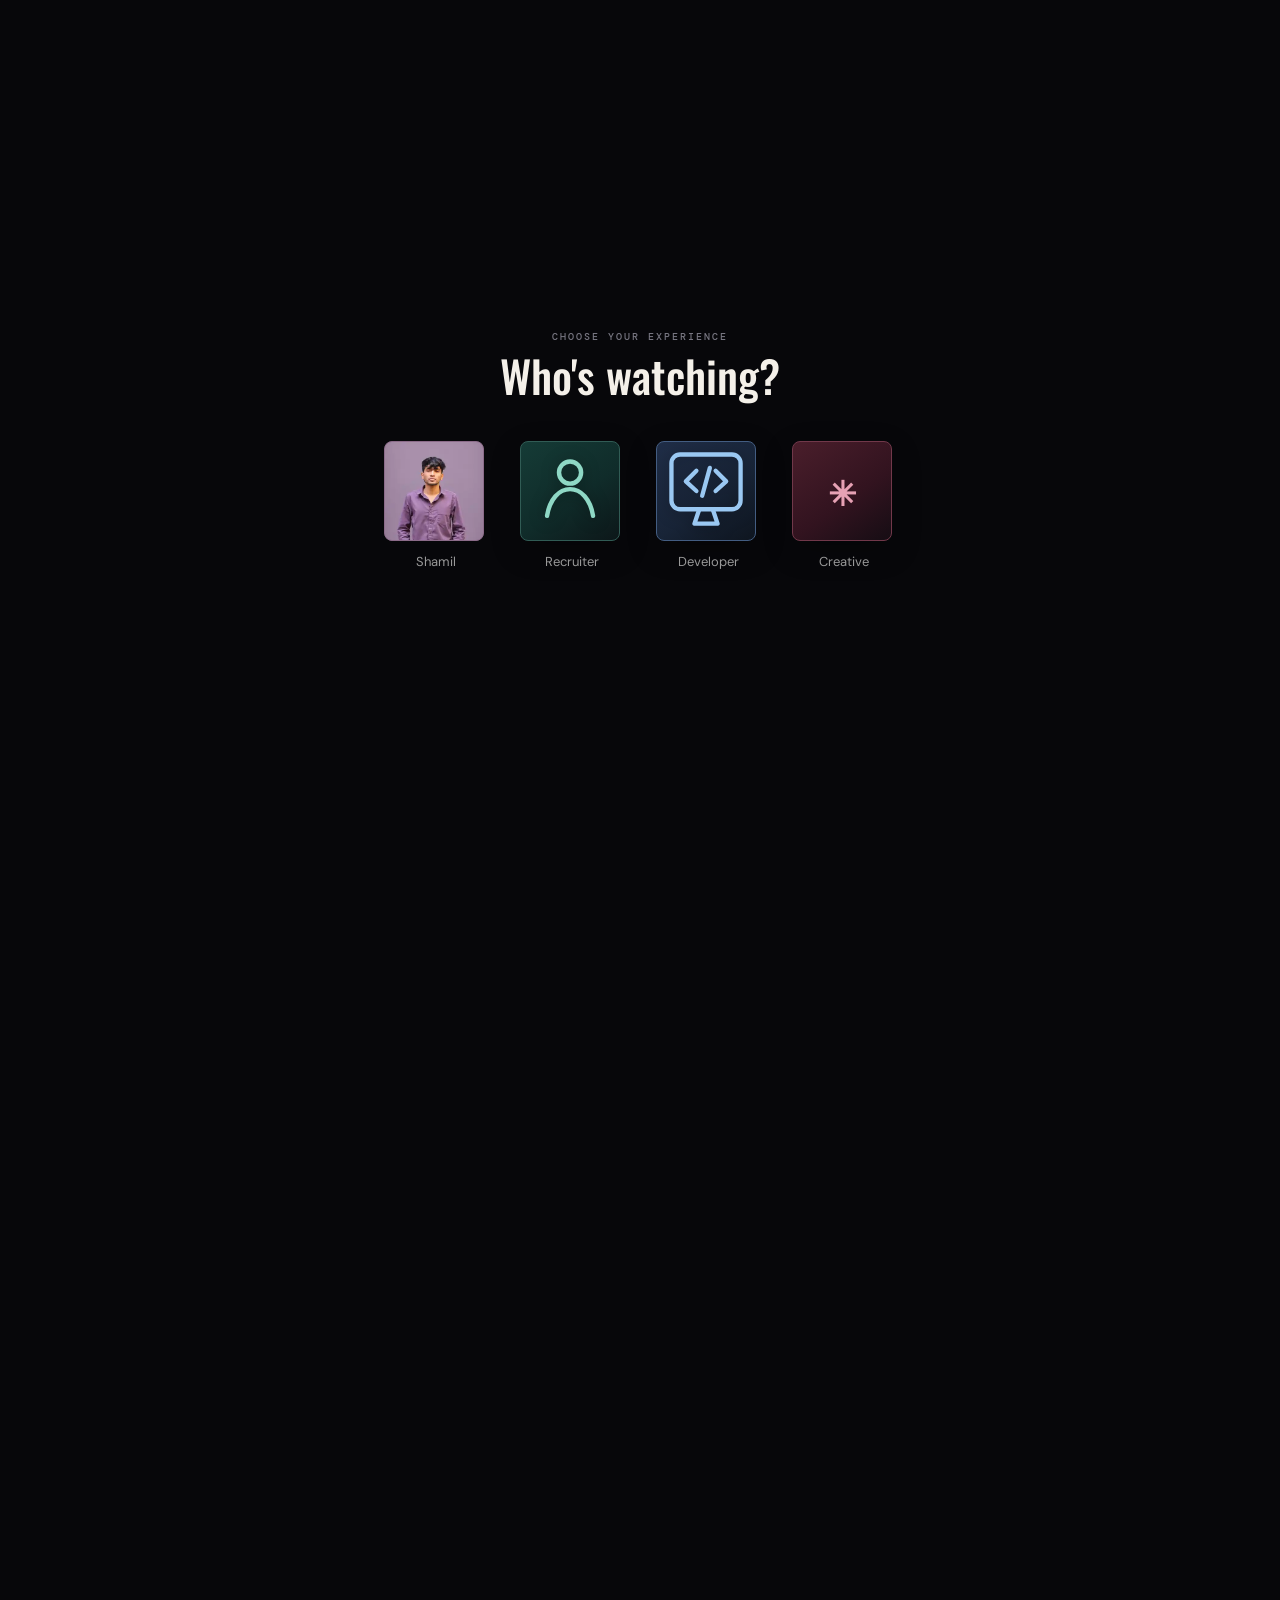
==== index.html @ ca9e5deb "Fix project source links to point to repositories" ====
<!doctype html>
<html lang="en">
<head>
<meta charset="utf-8"><meta name="viewport" content="width=device-width,initial-scale=1"><meta name="theme-color" content="#07070a">
<title>Shamil Haneefa — The Developer</title>
<meta name="description" content="Shamil Haneefa — Flutter Developer building cross-platform mobile apps, CRM workflows and full-stack products.">
<meta property="og:title" content="Shamil Haneefa — The Developer"><meta property="og:description" content="A cinematic portfolio of mobile apps, CRM projects and product builds.">
<style>
@import url('https://fonts.googleapis.com/css2?family=DM+Mono:wght@400;500&family=DM+Sans:wght@400;500;600;700&family=Oswald:wght@400;500;600;700&display=swap');
:root{--ink:#07070a;--bone:#f4f0e9;--mist:#b9b7c0;--smoke:#777681;--red:#e5132b;--red2:#ff4964;--teal:#50e3c2;--line:rgba(255,255,255,.13);--gutter:clamp(20px,5vw,76px)}*{box-sizing:border-box}html{scroll-behavior:smooth;background:var(--ink)}body{margin:0;background:var(--ink);color:var(--bone);font-family:'DM Sans',sans-serif;overflow-x:hidden}body.lock{overflow:hidden}a{color:inherit;text-decoration:none}button{font:inherit;cursor:pointer}button:focus-visible,a:focus-visible{outline:2px solid var(--teal);outline-offset:4px}.grain{position:fixed;inset:0;pointer-events:none;z-index:90;opacity:.035;background-image:url("data:image/svg+xml,%3Csvg viewBox='0 0 180 180' xmlns='http://www.w3.org/2000/svg'%3E%3Cfilter id='n'%3E%3CfeTurbulence type='fractalNoise' baseFrequency='.8' numOctaves='4' stitchTiles='stitch'/%3E%3C/filter%3E%3Crect width='100%25' height='100%25' filter='url(%23n)' opacity='.5'/%3E%3C/svg%3E")} .mono,.eyebrow,.meta{font:500 10px 'DM Mono',monospace;letter-spacing:.2em;text-transform:uppercase;color:var(--smoke)}.opening{position:fixed;inset:0;z-index:1000;background:#050506;display:grid;place-items:center;text-align:center;transition:opacity .8s,visibility .8s}.opening.done{opacity:0;visibility:hidden;pointer-events:none}.opening-inner{animation:intro .9s both}.studio{font:500 11px 'DM Mono',monospace;letter-spacing:.25em;color:#aaa;margin-bottom:24px}.studio-mark{width:62px;height:62px;margin:0 auto 28px;border:1px solid #e5e5e5;display:grid;place-items:center;font:600 23px Oswald,sans-serif;transform:rotate(45deg)}.studio-mark span{transform:rotate(-45deg)}.opening h1{font:600 clamp(54px,12vw,142px)/.86 Oswald,sans-serif;letter-spacing:.02em;margin:0;text-transform:uppercase}.opening p{color:#777;font:11px 'DM Mono',monospace;letter-spacing:.24em;margin-top:24px}.skip{position:absolute;right:24px;bottom:24px;border:1px solid #444;background:transparent;color:#aaa;padding:10px 14px;border-radius:3px;font:10px 'DM Mono',monospace;letter-spacing:.1em;text-transform:uppercase}.profiles{position:fixed;inset:0;z-index:999;background:#07070a;display:none;align-content:center;justify-items:center;padding:24px;text-align:center}.profiles.show{display:grid;animation:fade .45s both}.profiles h2{font:500 clamp(26px,5vw,44px) Oswald,sans-serif;margin:0 0 32px}.profile-row{display:flex;gap:20px;flex-wrap:wrap;justify-content:center}.profile-choice{background:none;border:0;color:#999;width:116px}.profile-icon{width:100px;height:100px;border-radius:8px;display:grid;place-items:center;font:600 34px Oswald,sans-serif;background:linear-gradient(135deg,#153c38,#101018);border:1px solid #2b4b48;transition:.25s}.profile-choice:nth-child(2) .profile-icon{background:linear-gradient(135deg,#262f52,#11121a);border-color:#353d6b}.profile-choice:nth-child(3) .profile-icon{background:linear-gradient(135deg,#48201d,#151014);border-color:#66312d}
.profile-choice:first-child .profile-icon{background:#a98ca8 url("assets/shamil-portrait.webp") center 23%/cover no-repeat;border-color:#8b6b89;font-size:0;overflow:hidden}.profile-choice:first-child:hover .profile-icon{outline-color:#f4f0e9}
.profile-choice:nth-child(2) .recruiter-icon{background:linear-gradient(145deg,#153b36 0%,#102c2a 56%,#0c1719 100%)!important;border:1px solid #315c55!important;box-shadow:0 10px 30px rgba(0,0,0,.22)!important;color:#8ed8c5;overflow:hidden;display:grid;place-items:center}.recruiter-icon svg{width:94%;height:94%;overflow:visible;fill:none;stroke:currentColor;stroke-width:4.8;stroke-linecap:round;stroke-linejoin:round;filter:drop-shadow(0 2px 8px rgba(0,0,0,.35))}.profile-choice:nth-child(2):hover .recruiter-icon{outline:2px solid #8ed8c5;transform:scale(1.04)}
.profile-choice:nth-child(3) .developer-icon{background:linear-gradient(145deg,#202e48 0%,#182437 58%,#0e151f 100%)!important;border:1px solid #435d82!important;box-shadow:0 10px 30px rgba(0,0,0,.22)!important;color:#9ac8f2;overflow:hidden;display:grid;place-items:center}.developer-icon svg{width:98%;height:98%;overflow:visible;fill:none;stroke:currentColor;stroke-width:4.5;stroke-linecap:round;stroke-linejoin:round;filter:drop-shadow(0 2px 8px rgba(0,0,0,.32))}.profile-choice:nth-child(3):hover .developer-icon{outline:2px solid #9ac8f2;transform:scale(1.04)}
.profile-choice:nth-child(4) .profile-icon{background:linear-gradient(145deg,#4a1e2b 0%,#32131f 58%,#160d14 100%)!important;border:1px solid #71384a!important;box-shadow:0 10px 30px rgba(0,0,0,.22)!important;color:#e6a1b4;display:grid;place-items:center}.profile-choice:nth-child(4):hover .profile-icon{outline:2px solid #e6a1b4;transform:scale(1.04)}.profile-choice:hover .profile-icon{outline:2px solid var(--bone);transform:scale(1.04)}.profile-choice span:last-child{display:block;margin-top:12px;font-size:13px}.site{opacity:0;transition:opacity .6s}.site.ready{opacity:1}.nav{position:fixed;top:0;left:0;right:0;z-index:80;display:flex;align-items:center;gap:32px;padding:18px var(--gutter);background:linear-gradient(#07070a 0%,rgba(7,7,10,.8) 62%,transparent);transition:background .25s}.brand{font:600 24px Oswald,sans-serif;letter-spacing:.05em}.brand b{color:var(--red2)}.nav-links{display:flex;gap:22px;font-size:12px;color:#c3c0c8}.nav-links a:hover{color:white}.nav-right{margin-left:auto;display:flex;align-items:center;gap:12px}.profile-pill{border:1px solid var(--line);background:rgba(255,255,255,.04);color:#ddd;border-radius:4px;padding:8px 10px;font:10px 'DM Mono',monospace}.hero{min-height:100svh;position:relative;display:flex;align-items:center;padding:150px var(--gutter) 80px;overflow:hidden;background:radial-gradient(ellipse at 75% 40%,rgba(19,93,80,.22),transparent 35%),radial-gradient(ellipse at 90% 20%,rgba(229,19,43,.16),transparent 35%),linear-gradient(100deg,#07070a 0%,#09090e 55%,#080a0d 100%)}.hero:before{content:"";position:absolute;width:min(54vw,690px);aspect-ratio:1;right:4%;top:12%;border:1px solid rgba(80,227,194,.14);border-radius:50%;box-shadow:0 0 0 38px rgba(80,227,194,.025),0 0 0 86px rgba(80,227,194,.02),inset 0 0 100px rgba(80,227,194,.06)}.hero:after{content:"";position:absolute;inset:0;background:linear-gradient(90deg,var(--ink) 0%,rgba(7,7,10,.88) 34%,transparent 78%),linear-gradient(0deg,var(--ink),transparent 26%);pointer-events:none}.hero-copy{position:relative;z-index:2;max-width:760px}.series-mark{font:500 11px 'DM Mono',monospace;letter-spacing:.32em;color:var(--red2);margin-bottom:20px}.hero h1{font:600 clamp(76px,14vw,190px)/.79 Oswald,sans-serif;letter-spacing:-.025em;margin:0;text-transform:uppercase}.hero h1 span{display:block;color:transparent;-webkit-text-stroke:1px rgba(244,240,233,.72)}.hero-sub{font:500 11px 'DM Mono',monospace;letter-spacing:.28em;color:var(--teal);margin:20px 0}.hero-meta{display:flex;flex-wrap:wrap;align-items:center;gap:10px;color:#d5d1d9;font-size:12px}.rating{border:1px solid #6d6a75;padding:2px 5px;font-size:10px}.hero-intro{color:#c1bec7;max-width:590px;font-size:15px;line-height:1.8;margin:24px 0}.actions{display:flex;gap:12px;flex-wrap:wrap}.btn{display:inline-flex;align-items:center;justify-content:center;gap:10px;padding:13px 18px;border:1px solid rgba(255,255,255,.25);border-radius:4px;background:rgba(255,255,255,.04);color:var(--bone);font-weight:600;font-size:13px;transition:.2s}.btn.primary{background:var(--bone);color:#09090c;border-color:var(--bone)}.btn:hover{transform:translateY(-2px);border-color:var(--teal)}.hero-side{position:absolute;right:8%;top:50%;transform:translateY(-50%);z-index:2;text-align:right;width:clamp(280px,38vw,540px);aspect-ratio:1;border-radius:50%;overflow:hidden;border:1px solid rgba(76,220,201,.24);box-shadow:0 0 0 18px rgba(76,220,201,.035),0 0 0 42px rgba(76,220,201,.025),0 30px 90px rgba(0,0,0,.35);background:#101719}.hero-portrait{display:block;width:100%;height:100%;object-fit:cover;object-position:center 25%;filter:saturate(.94);mix-blend-mode:normal}.hero-side .monogram{display:none}.hero-side p{margin-top:14px;font:10px "DM Mono",monospace;letter-spacing:.2em;color:#85838c}.monogram{font:600 clamp(90px,17vw,220px)/.8 Oswald,sans-serif;color:rgba(80,227,194,.08);-webkit-text-stroke:1px rgba(80,227,194,.18);letter-spacing:-.08em}.hero-side p{font:10px 'DM Mono',monospace;letter-spacing:.2em;color:#85838c}.scroll-cue{position:absolute;z-index:2;bottom:30px;left:var(--gutter);font:10px 'DM Mono',monospace;letter-spacing:.2em;color:#777;display:flex;align-items:center;gap:12px}.scroll-cue:before{content:"";width:32px;height:1px;background:var(--red2)}section.content-section{padding:84px 0}.gutter{padding-left:var(--gutter);padding-right:var(--gutter)}.section-head{display:flex;align-items:end;justify-content:space-between;gap:24px;margin-bottom:30px}.section-head h2{font:500 clamp(36px,6vw,68px)/.95 Oswald,sans-serif;text-transform:uppercase;margin:10px 0 0;letter-spacing:.01em}.section-head p{max-width:400px;color:#a6a3ad;font-size:13px;line-height:1.7}.watch-strip{display:grid;grid-template-columns:repeat(3,1fr);gap:12px}.watch-card{position:relative;border:1px solid var(--line);border-radius:5px;overflow:hidden;min-height:160px;padding:22px;background:linear-gradient(135deg,rgba(80,227,194,.12),transparent 55%),#101015}.watch-card:nth-child(2){background:linear-gradient(135deg,rgba(229,19,43,.18),transparent 60%),#101015}.watch-card:nth-child(3){background:linear-gradient(135deg,rgba(111,108,255,.18),transparent 60%),#101015}.watch-card .big{font:600 50px Oswald,sans-serif;color:rgba(255,255,255,.13);position:absolute;right:18px;top:10px}.watch-card h3{font:500 25px Oswald,sans-serif;margin:25px 0 5px}.watch-card p{font-size:12px;color:#a6a3ad;margin:0}.filters{display:flex;gap:8px;flex-wrap:wrap;margin:0 0 24px}.filter{border:1px solid #393841;background:transparent;color:#aaa;padding:8px 12px;border-radius:3px;font:10px 'DM Mono',monospace;text-transform:uppercase;letter-spacing:.08em}.filter.active,.filter:hover{background:var(--bone);color:var(--ink);border-color:var(--bone)}.project-grid{display:grid;grid-template-columns:repeat(3,minmax(0,1fr));gap:14px}.project{border:1px solid rgba(255,255,255,.13);border-radius:6px;overflow:hidden;background:#101015;transition:transform .3s,border-color .3s}.project:hover{transform:translateY(-5px);border-color:rgba(80,227,194,.6)}.poster{height:240px;padding:18px;position:relative;display:flex;flex-direction:column;justify-content:space-between;overflow:hidden;background:radial-gradient(circle at 80% 15%,var(--glow),transparent 45%),linear-gradient(140deg,var(--p1),#09090d 85%)}.poster:after{content:"";position:absolute;width:170px;height:170px;border:1px solid rgba(255,255,255,.2);border-radius:50%;right:-28px;bottom:-55px;box-shadow:0 0 0 22px rgba(255,255,255,.025),0 0 0 52px rgba(255,255,255,.02)}.poster .idx,.poster .tag{font:10px 'DM Mono',monospace;letter-spacing:.16em;color:#ddd;position:relative;z-index:1}.poster .mark{position:relative;z-index:1;font:600 clamp(55px,8vw,100px)/.85 Oswald,sans-serif;letter-spacing:-.04em;color:rgba(255,255,255,.92)}.poster .poster-title{position:relative;z-index:1;font:500 28px/.98 Oswald,sans-serif;text-transform:uppercase;max-width:250px}.project-info{padding:15px 16px 18px}.project-info .type{font:10px 'DM Mono',monospace;color:var(--teal);letter-spacing:.14em;text-transform:uppercase}.project-info h3{font:500 22px Oswald,sans-serif;margin:7px 0}.project-info p{color:#a9a6b0;font-size:12px;line-height:1.65;margin:0 0 14px}.project-foot{display:flex;justify-content:space-between;align-items:center;color:#777;font:10px 'DM Mono',monospace}.text-link{color:var(--bone);border-bottom:1px solid #6d6a75;padding-bottom:3px}.project[hidden]{display:none}.crm-block{margin-top:54px}.crm-title{font:500 clamp(28px,4vw,44px) Oswald,sans-serif;margin:0 0 8px}.crm-note{color:#aaa;font-size:13px;max-width:650px;margin-bottom:22px}.crm-grid{display:grid;grid-template-columns:repeat(3,1fr);gap:12px}.crm-item{border-left:2px solid var(--teal);background:linear-gradient(100deg,rgba(80,227,194,.08),transparent),#101015;padding:20px}.crm-item h4{font:500 23px Oswald,sans-serif;margin:0 0 7px}.crm-item p{font-size:12px;color:#a7a4ad;line-height:1.65;margin:0}.about-layout{display:grid;grid-template-columns:.85fr 1.15fr;gap:50px}.about-lead{font:500 clamp(28px,4.5vw,54px)/1.12 Oswald,sans-serif;margin:0}.about-copy{font-size:14px;line-height:1.9;color:#aaa7b1;margin-top:0}.skill-pills{display:flex;gap:8px;flex-wrap:wrap;margin-top:24px}.skill-pills span{padding:9px 11px;border:1px solid #34333d;border-radius:3px;color:#c5c2cb;font:11px 'DM Mono',monospace}.timeline{border-top:1px solid var(--line)}.timeline-row{display:grid;grid-template-columns:180px 1fr;gap:28px;padding:25px 0;border-bottom:1px solid var(--line)}.timeline-row h3{font:500 24px Oswald,sans-serif;margin:0 0 8px}.timeline-row p{color:#a6a3ad;font-size:13px;line-height:1.75;margin:0;max-width:780px}.contact-band{padding:60px var(--gutter);background:radial-gradient(ellipse at 80% 20%,rgba(80,227,194,.12),transparent 45%),linear-gradient(100deg,#101014,#0a0a0d);border-top:1px solid var(--line);border-bottom:1px solid var(--line)}.contact-band h2{font:500 clamp(44px,8vw,96px)/.9 Oswald,sans-serif;margin:14px 0 20px;text-transform:uppercase}.contact-band p{color:#aaa;max-width:520px;line-height:1.8;font-size:14px}.footer{display:flex;justify-content:space-between;gap:18px;flex-wrap:wrap;padding:25px var(--gutter);font:10px 'DM Mono',monospace;color:#777}.modal{position:fixed;inset:0;z-index:300;background:rgba(0,0,0,.8);backdrop-filter:blur(10px);display:none;place-items:center;padding:20px}.modal.open{display:grid;animation:fade .2s}.modal-box{max-width:650px;width:100%;max-height:85vh;overflow:auto;background:#111116;border:1px solid #44424b;border-radius:8px;padding:clamp(24px,5vw,42px);position:relative}.modal-close{position:absolute;right:15px;top:15px;background:transparent;border:1px solid #555;color:white;width:34px;height:34px;border-radius:50%;font-size:20px}.modal-box h2{font:500 clamp(34px,6vw,56px) Oswald,sans-serif;margin:16px 35px 10px 0}.modal-stack{display:flex;gap:7px;flex-wrap:wrap;margin:20px 0}.modal-stack span{font:10px 'DM Mono',monospace;border:1px solid #444;padding:7px 9px;color:#ccc}.modal-box p{font-size:14px;line-height:1.8;color:#b9b6bf}.modal-box ul{padding-left:20px;color:#c7c4cc;font-size:13px;line-height:1.9}.modal-box .btn{margin-top:10px}.resume-lines{white-space:pre-line;color:#c7c4cc;font-size:13px;line-height:1.9}.hidden{display:none!important}@keyframes intro{from{opacity:0;transform:translateY(14px);letter-spacing:.1em}to{opacity:1;transform:translateY(0)}}@keyframes fade{from{opacity:0}to{opacity:1}}@media(max-width:850px){.nav{gap:16px}.nav-links{gap:12px}.hero-side{right:4%;top:48%;width:clamp(220px,38vw,350px)}.hero-portrait{object-position:center 25%}.hero-side p{max-width:100%}.project-grid{grid-template-columns:repeat(2,minmax(0,1fr))}.crm-grid{grid-template-columns:repeat(2,1fr)}.about-layout{grid-template-columns:1fr;gap:20px}.watch-strip{grid-template-columns:1fr}.watch-card{min-height:125px}.watch-card h3{margin-top:18px}}@media(max-width:560px){.nav{padding-top:14px;padding-bottom:14px}.nav-links{display:none}.hero{padding-top:130px;min-height:92svh}.hero:before{width:90vw;right:-24%;top:16%}.hero-side{right:5%;top:43%;width:clamp(145px,42vw,230px)}.hero-portrait{object-position:center 24%}.hero-side p{font-size:8px}.hero h1{font-size:clamp(74px,20vw,118px)}.hero-intro{font-size:13px;max-width:95%}.hero-meta{font-size:10px}.section-head{display:block}.section-head p{margin-top:15px}.project-grid{grid-template-columns:1fr}.poster{height:230px}.crm-grid{grid-template-columns:1fr}.timeline-row{grid-template-columns:1fr;gap:8px}.timeline-row h3{font-size:22px}.contact-band{padding-top:45px;padding-bottom:45px}.footer{display:block;line-height:2}.profile-icon{width:86px;height:86px}.profile-choice{width:96px}}
/* Final layout overrides: consistent page gutters and stacked section descriptions. */
section.content-section{padding:clamp(68px,7vw,100px) var(--gutter)!important}
section.content-section.gutter{padding-left:var(--gutter)!important;padding-right:var(--gutter)!important}
section.content-section>.gutter{padding-left:0!important;padding-right:0!important}
section[id]{scroll-margin-top:88px}
.section-head{display:flex!important;flex-direction:column!important;align-items:flex-start!important;justify-content:flex-start!important;gap:0!important;width:100%!important;min-width:0!important;margin:0 0 34px!important;padding:0!important}
.section-head>div{display:block!important;width:100%!important;min-width:0!important;flex:none!important}
.section-head h2{display:block!important;width:100%!important;margin:12px 0 0!important;line-height:.98!important;text-align:left!important;overflow-wrap:break-word}
.section-head>p{display:block!important;position:static!important;float:none!important;align-self:flex-start!important;justify-self:start!important;flex:none!important;width:100%!important;max-width:760px!important;margin:18px 0 0!important;text-align:left!important;font-size:13px!important;line-height:1.8!important}
.project-grid,.crm-grid,.watch-strip{width:100%;min-width:0;align-items:stretch;justify-items:stretch}
.project-grid{grid-template-columns:repeat(3,minmax(0,1fr));grid-auto-rows:1fr;column-gap:16px;row-gap:16px}
.project{width:100%;min-width:0;height:100%;display:flex;flex-direction:column}
.project .poster{flex:0 0 230px;min-height:230px}
.project-info{display:flex;flex:1;flex-direction:column;align-items:flex-start;min-width:0}
.project-info p{width:100%;max-width:none;flex:1}
.project-foot{width:100%;gap:10px;align-items:center}
.project-foot span{min-width:0;overflow-wrap:anywhere}
.crm-grid{grid-template-columns:repeat(3,minmax(0,1fr));gap:14px}
.crm-item{height:100%;min-width:0}
.watch-strip{grid-template-columns:repeat(3,minmax(0,1fr));gap:14px}
.watch-card{height:100%;min-width:0}
#staypaw-card{grid-template-columns:minmax(0,1fr);max-width:900px}
.about-layout{grid-template-columns:minmax(0,1fr)!important;gap:22px!important;align-items:start}
.about-lead{max-width:1000px}
.about-copy{max-width:900px}
.timeline-row{align-items:start}
@media(max-width:850px){
 .project-grid{grid-template-columns:repeat(2,minmax(0,1fr))}
 .crm-grid{grid-template-columns:repeat(2,minmax(0,1fr))}
 .watch-strip{grid-template-columns:repeat(2,minmax(0,1fr))}
 .section-head>p{max-width:680px!important}
}
@media(max-width:560px){
 section.content-section{padding:64px var(--gutter)!important}
 .project-grid,.crm-grid,.watch-strip{grid-template-columns:minmax(0,1fr)}
 #staypaw-card{max-width:none}
 .project .poster{flex-basis:220px;min-height:220px}
 .section-head{margin-bottom:28px!important}
 .section-head h2{font-size:clamp(34px,10vw,54px)}
 .section-head>p{max-width:100%!important;margin-top:14px!important}
}
@media(prefers-reduced-motion:reduce){*,*:before,*:after{scroll-behavior:auto!important;animation:none!important;transition:none!important}}

/* Hero portrait: match the reference composition */
.hero:before{display:none!important}
.hero-side{right:8%!important;top:50%!important;width:clamp(440px,38vw,560px)!important;aspect-ratio:1;border-radius:50%;overflow:visible;box-shadow:none!important;border:0!important}
.hero-portrait{width:100%;height:100%;object-fit:cover;object-position:center 25%}
@media(max-width:850px){.hero-side{right:4%!important;width:clamp(220px,34vw,350px)!important}}
@media(max-width:560px){.hero-side{right:5%!important;top:43%!important;width:clamp(145px,42vw,230px)!important}}

/* Hero portrait accent rings outside the image circle */
.hero-side{
  overflow:visible!important;
  isolation:isolate;
  box-shadow:none!important;
  background:transparent!important;
}
.hero-side::before,
.hero-side::after{
  content:"";
  position:absolute;
  inset:-7%;
  border-radius:50%;
  pointer-events:none;
  z-index:0;
}
.hero-side::before{
  border:1px solid rgba(76,220,201,.28);
  box-shadow:0 0 0 18px rgba(76,220,201,.045),0 0 0 42px rgba(76,220,201,.025);
}
.hero-side::after{
  inset:-15%;
  border:1px solid rgba(229,19,43,.10);
  box-shadow:0 0 0 26px rgba(229,19,43,.025);
}
.hero-portrait{
  position:relative;
  z-index:1;
  display:block;
  width:100%;
  height:100%;
  border-radius:50%;
  object-fit:cover;
  object-position:center 25%;
  border:1px solid rgba(76,220,201,.24);
  box-shadow:0 30px 90px rgba(0,0,0,.35);
}
@media(max-width:560px){
  .hero-side::before{inset:-6%;box-shadow:0 0 0 10px rgba(76,220,201,.04),0 0 0 23px rgba(76,220,201,.025)}
  .hero-side::after{inset:-13%;box-shadow:0 0 0 14px rgba(229,19,43,.02)}
}

</style>
</head>
<body class="lock">
<div class="grain"></div>
<div class="opening" id="opening"><div class="opening-inner"><div class="studio-mark"><span>SH</span></div><div class="studio">A SHAMIL ORIGINAL</div><h1>THE<br>SERIES</h1><p>FLUTTER DEVELOPER · MOBILE PRODUCTS</p></div><button class="skip" id="skip-intro">Skip intro ↗</button></div>
<div class="profiles" id="profiles"><div class="eyebrow">Choose your experience</div><h2>Who's watching?</h2><div class="profile-row"><button class="profile-choice" data-profile="shamil"><span class="profile-icon portrait-icon" role="img" aria-label="Shamil portrait"></span><span>Shamil</span></button><button class="profile-choice" data-profile="recruiter"><span class="profile-icon recruiter-icon" role="img" aria-label="Recruiter icon"><svg viewBox="0 0 100 100" aria-hidden="true"><circle cx="50" cy="31" r="12"></circle><path d="M25 78c3-18 13-29 25-29s22 11 25 29"></path></svg></span><span>Recruiter</span></button><button class="profile-choice" data-profile="developer"><span class="profile-icon developer-icon" role="img" aria-label="Developer code icon"><svg viewBox="0 0 100 100" aria-hidden="true"><rect x="14" y="13" width="72" height="57" rx="9"></rect><path d="M40 30 29 41l11 10M60 30l11 11-11 10M54 27l-8 29M38 85h24M43 70l-5 15M57 70l5 15"></path></svg></span><span>Developer</span></button><button class="profile-choice" data-profile="creative"><span class="profile-icon">✳</span><span>Creative</span></button></div></div>
<div class="site" id="site">
<nav class="nav"><a class="brand" href="#top">SH<b>.</b></a><div class="nav-links"><a href="#projects">Projects</a><a href="#about">About</a><a href="#journey">Journey</a><a href="#skills">Skills</a><a href="#contact">Contact</a></div><div class="nav-right"><button class="profile-pill" id="switch-profile">PROFILE ↗</button></div></nav>
<main>
<section class="hero" id="top"><div class="hero-copy"><div class="series-mark">A SHAMIL ORIGINAL</div><h1>SHAMIL<span>HANEEFA</span></h1><div class="hero-sub">THE FLUTTER DEVELOPER</div><div class="hero-meta"><span class="rating">PORTFOLIO</span><span>Flutter & Dart</span><span>•</span><span>iOS + Android</span><span>•</span><span>Build · Integrate · Ship</span></div><p class="hero-intro">I build cross-platform mobile applications and practical product workflows — from polished Flutter interfaces to API integration, native Android features, debugging, and release.</p><div class="actions"><a class="btn primary" href="#projects">▶ Explore my work</a><button class="btn" id="open-resume">＋ Quick resume</button></div></div><div class="hero-side"><img class="hero-portrait" src="assets/IMG_20261010_025201.png?v=1" alt="Shamil Haneefa portrait"></div><div class="scroll-cue">SCROLL TO EXPLORE</div></section>
<section class="content-section gutter" id="watch"><div class="section-head"><div><div class="eyebrow">CONTINUE EXPLORING</div><h2>Pick up the story.</h2></div><p>Product work across mobile applications, CRM workflows, backend integration, and independent builds.</p></div><div class="watch-strip"><a class="watch-card" href="#projects"><span class="big">01</span><div class="eyebrow">Production app</div><h3>Contact Boss</h3><p>Cross-platform contact and call management.</p></a><a class="watch-card" href="#staypaw"><span class="big">02</span><div class="eyebrow">Product build</div><h3>StayPaw</h3><p>Pet care, shelter, booking and messaging platform.</p></a><a class="watch-card" href="#crm"><span class="big">03</span><div class="eyebrow">Business workflows</div><h3>CRM Projects</h3><p>Solaris, VidyaNexis, Travel Allowance and Expenses.</p></a></div></section>
<section class="content-section" id="projects"><div class="gutter"><div class="section-head"><div><div class="eyebrow">01 / SELECTED WORK</div><h2>Originals.</h2></div><p>Each project is a different kind of problem: mobile product delivery, API-first architecture, CRM workflow design, or an independent build.</p></div><div class="filters"><button class="filter active" data-filter="all">All work</button><button class="filter" data-filter="mobile">Mobile</button><button class="filter" data-filter="crm">CRM</button><button class="filter" data-filter="backend">Backend / product</button><button class="filter" data-filter="web">Web / creative</button></div><div class="project-grid" id="project-grid"></div>
<div class="crm-block" id="crm"><div class="eyebrow">CRM COLLECTION / BUSINESS SYSTEMS</div><h3 class="crm-title">Every CRM project, named.</h3><p class="crm-note">Business workflow development across employee management, leads, customers, travel claims, expenses, and service information.</p><div class="crm-grid"><article class="crm-item crm-repo"><h4><a href="https://github.com/ufsgit/vidyanexis" target="_blank" rel="noopener noreferrer">VidyaNexis</a></h4><p>CRM project repository · Open on GitHub ↗</p></article><article class="crm-item crm-repo"><h4><a href="https://github.com/ufsgit/focus_energy" target="_blank" rel="noopener noreferrer">Focus Energy</a></h4><p>CRM project repository · Open on GitHub ↗</p></article><article class="crm-item crm-repo"><h4><a href="https://github.com/ufsgit/techtify" target="_blank" rel="noopener noreferrer">Techtify</a></h4><p>CRM project repository · Open on GitHub ↗</p></article><article class="crm-item crm-repo"><h4><a href="https://github.com/ufsgit/b_and_b_associates" target="_blank" rel="noopener noreferrer">B and B Associates</a></h4><p>CRM project repository · Open on GitHub ↗</p></article><article class="crm-item crm-repo"><h4><a href="https://github.com/ufsgit/innovace" target="_blank" rel="noopener noreferrer">Innovace</a></h4><p>CRM project repository · Open on GitHub ↗</p></article><article class="crm-item crm-repo"><h4><a href="https://github.com/ufsgit/sun-focus" target="_blank" rel="noopener noreferrer">Sun Focus</a></h4><p>CRM project repository · Open on GitHub ↗</p></article><article class="crm-item crm-repo"><h4><a href="https://github.com/ufsgit/trackboxstudent" target="_blank" rel="noopener noreferrer">Trackbox Student</a></h4><p>CRM project repository · Open on GitHub ↗</p></article><article class="crm-item crm-repo"><h4><a href="https://github.com/ufsgit/bodhie_solar" target="_blank" rel="noopener noreferrer">Bodhie Solar</a></h4><p>CRM project repository · Open on GitHub ↗</p></article><article class="crm-item crm-repo"><h4><a href="https://github.com/workufstechnologies/trackboxstudent" target="_blank" rel="noopener noreferrer">Trackbox Student</a></h4><p>CRM project repository · Open on GitHub ↗</p></article>
<article class="crm-item"><h4>Solaris</h4><p>Employee Management CRM — Travel Allowance dashboards, claims, reports, approvals, expenses, and role-based access.</p></article>
<article class="crm-item"><h4>VidyaNexis</h4><p>CRM improvements across lead sorting, customer information, place mapping, AMC dates, and work-completion tracking.</p></article>
<article class="crm-item"><h4>Travel Allowance</h4><p>Dedicated claim lifecycle with distance × rate calculation, paginated claim lists, reports, and approve/reject actions.</p></article>
<article class="crm-item"><h4>Expense Management</h4><p>Expense workflows, lead-context auto-association, model updates, and form/loading-state fixes.</p></article>
<article class="crm-item"><h4>Lead Management</h4><p>Lead listing, latest sorting, contextual association, and additional workflow fields.</p></article>
<article class="crm-item"><h4>Customer Management</h4><p>Customer data presentation and backend field mapping, including Place based on Address2.</p></article>
</div></div></div></section>
<section class="content-section gutter" id="staypaw"><div class="section-head"><div><div class="eyebrow">02 / PRODUCT BUILD</div><h2>StayPaw.</h2></div><p>A pet-care platform with a Flutter client and REST API backend. The work spans authentication, shelters, bookings, messaging, pet profiles, and care timelines.</p></div><div class="project-grid" id="staypaw-card"></div></section>
<section class="content-section gutter" id="about"><div class="section-head"><div><div class="eyebrow">03 / THE DEVELOPER</div><h2>Curious by default.</h2></div></div><div class="about-layout"><p class="about-lead">I turn product requirements into reliable mobile experiences — with care for architecture, integration, and the small details that make an app feel finished.</p><div><p class="about-copy">My work spans Flutter application development, REST API integration, state management, local persistence, CRM modules, and native Android integration. I enjoy owning features from UI implementation through debugging, testing, and deployment. At UFS Technologies, I built applications from scratch and contributed to shipping across iOS and Android.</p><p class="about-copy">I also build independently: StayPaw's API-first product architecture, a music player, a team scheduler, a minimal-luxury storefront for House of Scents, and a 2D pen-fighting physics prototype.</p><div class="skill-pills"><span>Flutter & Dart</span><span>Clean Architecture</span><span>BLoC / Cubit</span><span>Riverpod</span><span>Provider</span><span>REST APIs / Dio</span><span>SQLite / SQL</span><span>Node.js</span><span>Kotlin / MethodChannel</span><span>Git & GitHub</span><span>Postman</span><span>App deployment</span></div></div></div></section>
<section class="content-section gutter" id="journey"><div class="section-head"><div><div class="eyebrow">04 / THE JOURNEY</div><h2>Built through doing.</h2></div><p>From hands-on app development to product architecture, the thread is the same: build, integrate, debug, improve.</p></div><div class="timeline"><div class="timeline-row"><div class="mono">EXPERIENCE</div><div><h3>Flutter Developer · UFS Technologies</h3><p>Built and deployed cross-platform mobile applications from scratch. Worked on CRM capabilities, API integrations, native Android functionality, debugging, and release workflows.</p></div></div><div class="timeline-row"><div class="mono">PRODUCTION</div><div><h3>Contact Boss</h3><p>Worked on a cross-platform contact and call-management app and helped take it through iOS and Android deployment.</p></div></div><div class="timeline-row"><div class="mono">BUSINESS SYSTEMS</div><div><h3>Solaris · VidyaNexis</h3><p>Implemented employee-management, travel allowance, expense, lead, and customer workflows with API-driven data and permission-aware UI.</p></div></div><div class="timeline-row"><div class="mono">FULL STACK</div><div><h3>StayPaw</h3><p>Designed a Flutter client architecture and backend modules for authentication, shelters, bookings, messages, pet profiles, and activity timelines.</p></div></div><div class="timeline-row"><div class="mono">INDEPENDENT</div><div><h3>Projects beyond CRM</h3><p>Music Player · Team Scheduler · House of Scents · Pen Fight Physics Game.</p></div></div></div></section>
<section class="content-section gutter" id="skills"><div class="section-head"><div><div class="eyebrow">05 / TOOLKIT</div><h2>My stack.</h2></div><p>Tools selected around the needs of the product, the API, and the user experience.</p></div><div class="crm-grid"><article class="crm-item"><h4>Mobile</h4><p>Flutter, Dart, Material UI, responsive layouts, platform integration, app release workflows.</p></article><article class="crm-item"><h4>Architecture</h4><p>Clean Architecture, Repository pattern, BLoC/Cubit, Riverpod, Provider.</p></article><article class="crm-item"><h4>Integration</h4><p>REST APIs, Dio, JSON models, authentication flows, Kotlin, MethodChannel.</p></article><article class="crm-item"><h4>Data & Backend</h4><p>SQLite, MySQL, PostgreSQL, Node.js, Supabase, offline-first patterns.</p></article><article class="crm-item"><h4>Quality</h4><p>Debugging, loading and error states, maintainability, performance-conscious UI.</p></article><article class="crm-item"><h4>Delivery</h4><p>Git, GitHub, Postman, Android/iOS builds, App Store and Play Store deployment.</p></article></div></section>
<section class="contact-band" id="contact"><div class="eyebrow">06 / NEXT CHAPTER</div><h2>Have a good<br>problem to solve?</h2><p>I'm open to Flutter Developer opportunities, collaborations, and building useful products with thoughtful teams.</p><div class="actions"><a class="btn primary" href="mailto:shamilhaneefa.dev@gmail.com">shamilhaneefa.dev@gmail.com ↗</a><a class="btn" href="https://github.com/xam-i" target="_blank" rel="noreferrer">Explore GitHub ↗</a></div></section>
</main><footer class="footer"><span>© 2026 SHAMIL HANEEFA · THE DEVELOPER SERIES</span><span>Designed with intent. Built with care.</span><a href="#top">Back to top ↑</a></footer>
</div>
<div class="modal" id="project-modal" role="dialog" aria-modal="true" aria-labelledby="modal-title"><div class="modal-box"><button class="modal-close" data-close aria-label="Close">×</button><div class="eyebrow">PROJECT CASE STUDY</div><h2 id="modal-title"></h2><div class="modal-stack" id="modal-stack"></div><p id="modal-copy"></p><ul id="modal-features"></ul><a class="btn primary" id="modal-link" href="https://github.com/xam-i" target="_blank" rel="noreferrer">Explore source ↗</a></div></div>
<div class="modal" id="resume-modal" role="dialog" aria-modal="true" aria-labelledby="resume-title"><div class="modal-box"><button class="modal-close" data-close aria-label="Close">×</button><div class="eyebrow">THE FULL STORY</div><h2 id="resume-title">Shamil Haneefa</h2><p><strong>Flutter Developer · Bengaluru, India</strong></p><p>1 year of professional experience building cross-platform mobile apps, CRM workflows, REST API integrations, and native Android features.</p><div class="eyebrow">SELECTED WORK</div><p class="resume-lines">Contact Boss — shipped cross-platform contact and call management app.<br>StayPaw — Flutter client and REST API backend for pet-care workflows.<br>Solaris — employee management, travel allowance, expenses and reports.<br>VidyaNexis — lead and customer CRM improvements.<br>Additional: House of Scents, Music Player, Team Scheduler, Pen Fight.</p><div class="eyebrow">TECHNICAL SKILLS</div><p>Flutter · Dart · BLoC/Cubit · Riverpod · Provider · REST APIs · Dio · SQLite · MySQL · PostgreSQL · Node.js · Kotlin · MethodChannel · Git · Postman</p><div class="actions"><a class="btn primary" href="mailto:shamilhaneefa.dev@gmail.com">Contact me ↗</a><a class="btn" href="https://github.com/xam-i" target="_blank" rel="noreferrer">GitHub ↗</a></div></div></div>
<script>
const projects=[
{id:'contact-boss',title:'Contact Boss',type:'Production mobile app',category:'mobile',mark:'CB',number:'01',p1:'#092f2a',glow:'rgba(80,227,194,.32)',stack:['Flutter','Dart','Kotlin / MethodChannel','REST APIs'],desc:'A cross-platform contact and call-management application built from scratch and shipped to iOS and Android. Work included mobile UI, CRM-style contact workflows, native integration, debugging, and release.',features:['Contact management and call-log workflows','Cross-platform iOS and Android delivery','Native Android integration','App Store and Play Store release workflow'],link:'https://github.com/ufsgit/contactboss.git'},
{id:'staypaw',title:'StayPaw',type:'Full-stack product',category:'backend',mark:'SP',number:'02',p1:'#102d49',glow:'rgba(91,200,255,.3)',stack:['Flutter','Riverpod','Dio','Node.js','MySQL','REST API'],desc:'A pet-care platform connecting pet owners, shelters, bookings, messaging, pet profiles, and care activity timelines. The client uses repository-based architecture and a centralized Dio API client.',features:['Google, Apple and phone authentication flows','Shelter and admin APIs','Bookings and messaging','Pet profiles and care activity timeline'],link:'https://github.com/xam-i/StayPaw'},
{id:'solaris',title:'Solaris',type:'Employee Management CRM',category:'crm',mark:'SO',number:'03',p1:'#42250e',glow:'rgba(255,193,107,.28)',stack:['Flutter','Provider','Dio','REST APIs'],desc:'Employee-management workflows with travel claims, expense management, reports, approvals, and role-based menu access.',features:['Travel allowance dashboard and claim lifecycle','Distance × rate calculations','Expense management and lead association','Approve/reject actions and reports'],link:'https://github.com/ufsgit/bodhie_solar'},
{id:'vidyanexis',title:'VidyaNexis',type:'CRM modules',category:'crm',mark:'VN',number:'04',p1:'#173319',glow:'rgba(168,230,109,.28)',stack:['Flutter','Dart','REST APIs','Dio'],desc:'CRM workflow improvements across lead and customer screens, including sorting, field mapping, and service-related date fields.',features:['Lead listing and latest sorting','Customer information mapping','Place field mapping to Address2','AMC Date and Work Completion Date'],link:'https://github.com/ufsgit/vidyanexis'},
{id:'travel',title:'Travel Allowance',type:'CRM workflow',category:'crm',mark:'TA',number:'05',p1:'#44220e',glow:'rgba(255,152,87,.25)',stack:['Flutter','Provider','Dio','REST APIs'],desc:'A dedicated travel-claim module with dashboard, claim list, create, edit, view, and report screens.',features:['Claim creation and editing','Distance-based rate calculation','Pagination and reports','Approval and rejection'],link:'https://github.com/ufsgit/bodhie_solar'},
{id:'expenses',title:'Expense Management',type:'CRM workflow',category:'crm',mark:'EX',number:'06',p1:'#28193f',glow:'rgba(193,160,255,.25)',stack:['Flutter','Dart','Dio','REST APIs'],desc:'Expense workflows connected to CRM lead context, with model enhancements and fixes for duplicate entry points and loading states.',features:['Lead-context auto-association','Expense model improvements','Duplicate action cleanup','Loading-state fixes'],link:'https://github.com/ufsgit/bodhie_solar'},
{id:'music',title:'Music Player',type:'Audio app',category:'mobile',mark:'MP',number:'07',p1:'#2d1740',glow:'rgba(201,155,255,.28)',stack:['Flutter','Dart','just_audio','audio_session'],desc:'A Flutter music-player project focused on playback, audio handling, and media presentation.',features:['Audio playback','Track presentation','Playback controls'],link:'https://github.com/xam-i/music_player'},
{id:'scheduler',title:'Team Scheduler',type:'Scheduling app',category:'mobile',mark:'TS',number:'08',p1:'#103843',glow:'rgba(97,224,232,.25)',stack:['Flutter','Dart','Supabase'],desc:'A scheduling application built as a machine-test project, with Supabase-backed data workflows.',features:['Scheduling flows','Backend integration','Data-driven UI'],link:'https://github.com/xam-i/team_scheduler'},
{id:'scents',title:'House of Scents',type:'Client storefront',category:'web',mark:'HOS',number:'09',p1:'#3a2a13',glow:'rgba(217,189,138,.27)',stack:['Responsive Web','E-commerce','UI/UX'],desc:'A minimal-luxury storefront concept for fragrance and diffuser products, with product discovery and commerce journeys.',features:['Home, shop and product details','Cart, checkout and wishlist concepts','FAQ and contact pages','WhatsApp integration'],link:'https://github.com/xam-i/HOS-House-Of-Scents'},
{id:'penfight',title:'Pen Fight',type:'2D physics prototype',category:'web',mark:'PF',number:'10',p1:'#422018',glow:'rgba(255,155,99,.25)',stack:['Flutter','Dart','2D Physics'],desc:'A physics-based pen-fighting game prototype with an aim controller and tuning configuration.',features:['Aim controller','Physics tuning','Prototype gameplay'],link:'https://github.com/xam-i/project_n'}
];
const grid=document.querySelector('#project-grid');
function card(p){return '<article class="project" data-category="'+p.category+'"><button class="poster" style="--p1:'+p.p1+';--glow:'+p.glow+';width:100%;text-align:left;border:0;color:inherit" data-open="'+p.id+'"><span class="idx">ORIGINAL / '+p.number+'</span><span class="mark">'+p.mark+'</span><span class="poster-title">'+p.title+'</span><span class="tag">'+p.type.toUpperCase()+'</span></button><div class="project-info"><div class="type">'+p.type+'</div><h3>'+p.title+'</h3><p>'+p.desc+'</p><div class="project-foot"><span>'+p.stack.slice(0,2).join(' · ')+'</span><a href="#" class="text-link" data-open="'+p.id+'">View case ↗</a></div></div></article>'}
grid.innerHTML=projects.filter(p=>p.id!=='staypaw').map(card).join('');
document.querySelector('#staypaw-card').innerHTML=card(projects.find(p=>p.id==='staypaw'));
const modal=document.querySelector('#project-modal');
function openProject(id){const p=projects.find(x=>x.id===id);if(!p)return;document.querySelector('#modal-title').textContent=p.title;document.querySelector('#modal-copy').textContent=p.desc;document.querySelector('#modal-stack').innerHTML=p.stack.map(x=>'<span>'+x+'</span>').join('');document.querySelector('#modal-features').innerHTML=p.features.map(x=>'<li>'+x+'</li>').join('');document.querySelector('#modal-link').href=p.link;modal.classList.add('open');document.body.classList.add('lock')}
document.addEventListener('click',e=>{const b=e.target.closest('[data-open]');if(b){e.preventDefault();openProject(b.dataset.open)}if(e.target.closest('[data-close]')||e.target.classList.contains('modal')){document.querySelectorAll('.modal').forEach(m=>m.classList.remove('open'));document.body.classList.remove('lock')}});
document.querySelectorAll('[data-filter]').forEach(b=>b.addEventListener('click',()=>{document.querySelectorAll('[data-filter]').forEach(x=>x.classList.toggle('active',x===b));document.querySelectorAll('#project-grid .project').forEach(c=>c.hidden=b.dataset.filter!=='all'&&c.dataset.category!==b.dataset.filter)}));
document.querySelector('#open-resume').addEventListener('click',()=>{document.querySelector('#resume-modal').classList.add('open');document.body.classList.add('lock')});
document.addEventListener('keydown',e=>{if(e.key==='Escape'){document.querySelectorAll('.modal').forEach(m=>m.classList.remove('open'));document.body.classList.remove('lock')}});
const opening=document.querySelector('#opening'),profiles=document.querySelector('#profiles'),site=document.querySelector('#site');
function showProfiles(){opening.classList.add('done');profiles.classList.add('show')}
function enter(profile){profiles.classList.remove('show');profiles.style.display='none';site.classList.add('ready');document.body.classList.remove('lock');if(profile==='shamil'){document.querySelector('#top').scrollIntoView({behavior:'instant',block:'start'})}else if(profile==='recruiter'){document.querySelector('#journey').scrollIntoView({behavior:'instant',block:'start'})}else if(profile==='developer'){document.querySelector('#projects').scrollIntoView({behavior:'instant',block:'start'})}else{document.querySelector('#about').scrollIntoView({behavior:'instant',block:'start'})}}
setTimeout(showProfiles,1800);document.querySelector('#skip-intro').addEventListener('click',showProfiles);document.querySelectorAll('[data-profile]').forEach(b=>b.addEventListener('click',()=>enter(b.dataset.profile)));document.querySelector('#switch-profile').addEventListener('click',()=>{profiles.style.display='grid';profiles.classList.add('show');document.body.classList.add('lock')});
</script>
</body></html>
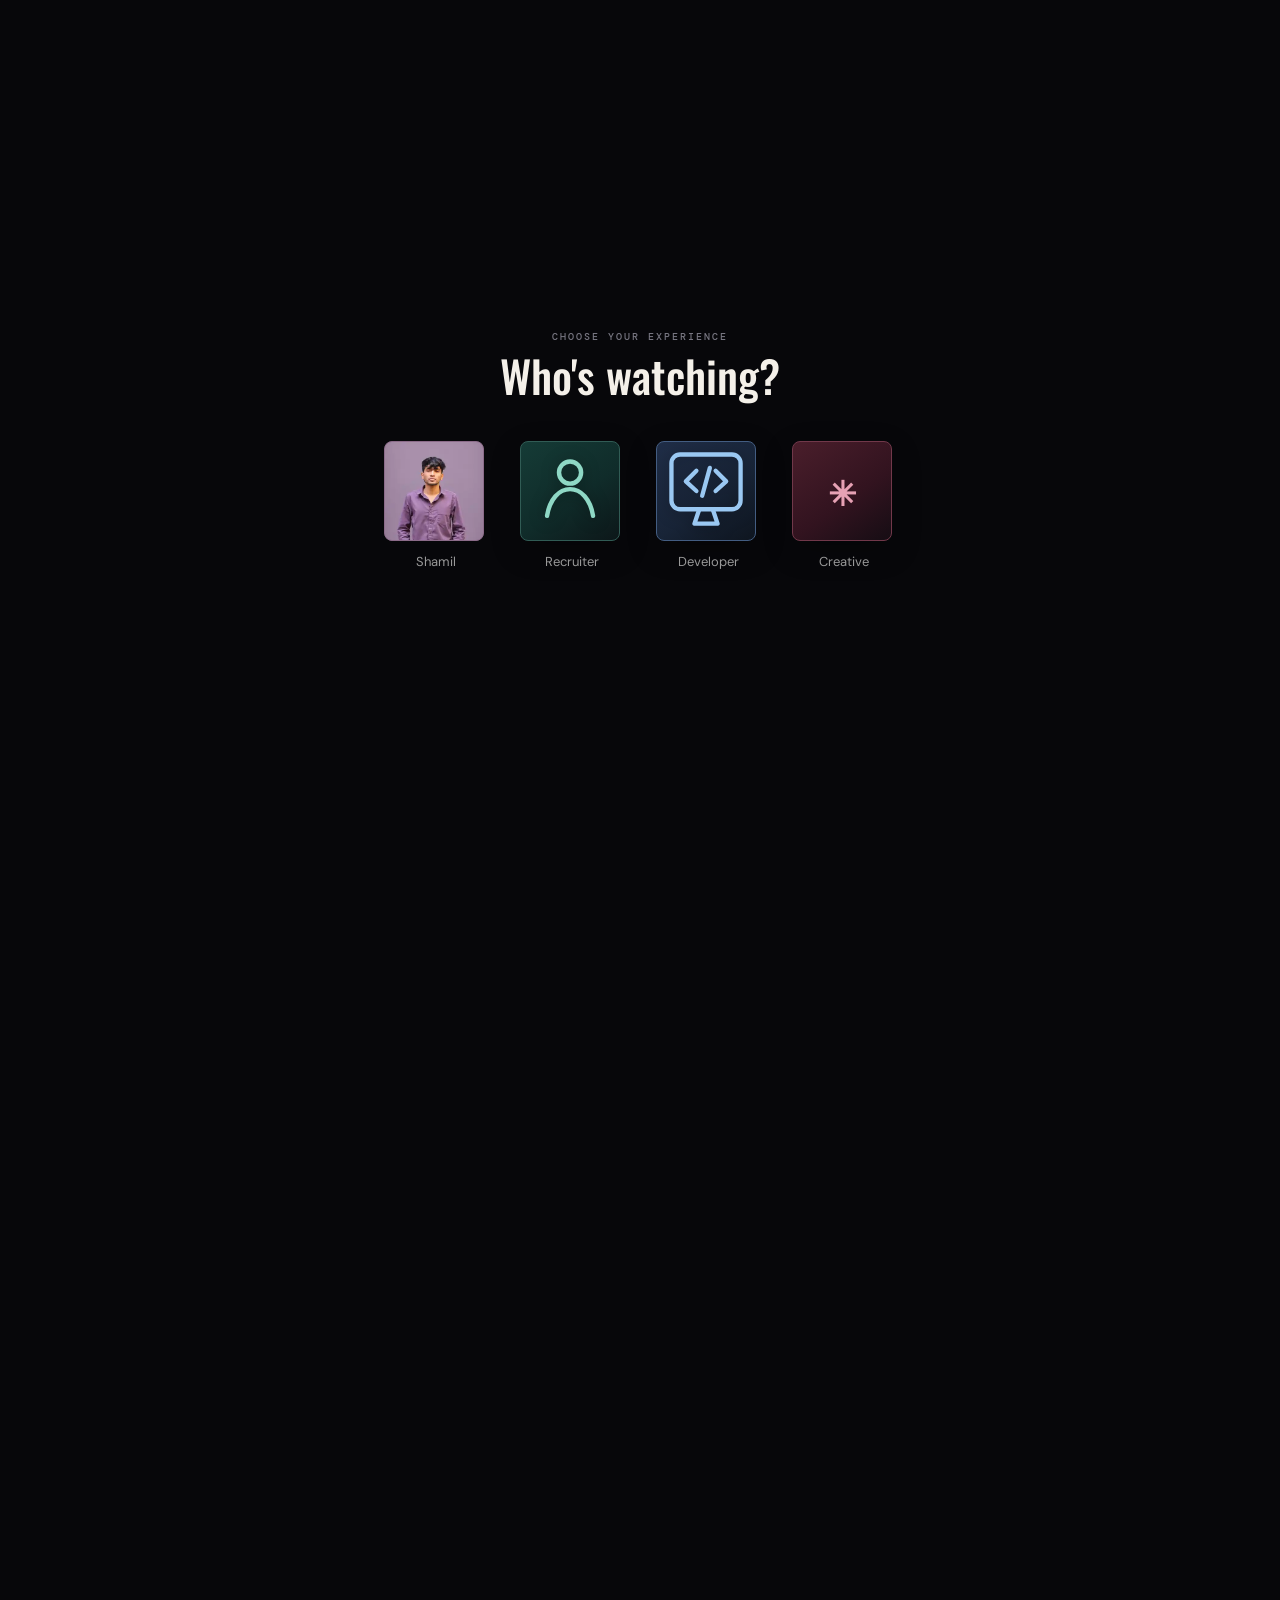
==== commit d176bd12: "Remove duplicate CRM entries and keep canonical Trackbox source" ====
--- a/index.html
+++ b/index.html
@@ -116,9 +116,9 @@
 <section class="hero" id="top"><div class="hero-copy"><div class="series-mark">A SHAMIL ORIGINAL</div><h1>SHAMIL<span>HANEEFA</span></h1><div class="hero-sub">THE FLUTTER DEVELOPER</div><div class="hero-meta"><span class="rating">PORTFOLIO</span><span>Flutter & Dart</span><span>•</span><span>iOS + Android</span><span>•</span><span>Build · Integrate · Ship</span></div><p class="hero-intro">I build cross-platform mobile applications and practical product workflows — from polished Flutter interfaces to API integration, native Android features, debugging, and release.</p><div class="actions"><a class="btn primary" href="#projects">▶ Explore my work</a><button class="btn" id="open-resume">＋ Quick resume</button></div></div><div class="hero-side"><img class="hero-portrait" src="assets/IMG_20261010_025201.png?v=1" alt="Shamil Haneefa portrait"></div><div class="scroll-cue">SCROLL TO EXPLORE</div></section>
 <section class="content-section gutter" id="watch"><div class="section-head"><div><div class="eyebrow">CONTINUE EXPLORING</div><h2>Pick up the story.</h2></div><p>Product work across mobile applications, CRM workflows, backend integration, and independent builds.</p></div><div class="watch-strip"><a class="watch-card" href="#projects"><span class="big">01</span><div class="eyebrow">Production app</div><h3>Contact Boss</h3><p>Cross-platform contact and call management.</p></a><a class="watch-card" href="#staypaw"><span class="big">02</span><div class="eyebrow">Product build</div><h3>StayPaw</h3><p>Pet care, shelter, booking and messaging platform.</p></a><a class="watch-card" href="#crm"><span class="big">03</span><div class="eyebrow">Business workflows</div><h3>CRM Projects</h3><p>Solaris, VidyaNexis, Travel Allowance and Expenses.</p></a></div></section>
 <section class="content-section" id="projects"><div class="gutter"><div class="section-head"><div><div class="eyebrow">01 / SELECTED WORK</div><h2>Originals.</h2></div><p>Each project is a different kind of problem: mobile product delivery, API-first architecture, CRM workflow design, or an independent build.</p></div><div class="filters"><button class="filter active" data-filter="all">All work</button><button class="filter" data-filter="mobile">Mobile</button><button class="filter" data-filter="crm">CRM</button><button class="filter" data-filter="backend">Backend / product</button><button class="filter" data-filter="web">Web / creative</button></div><div class="project-grid" id="project-grid"></div>
-<div class="crm-block" id="crm"><div class="eyebrow">CRM COLLECTION / BUSINESS SYSTEMS</div><h3 class="crm-title">Every CRM project, named.</h3><p class="crm-note">Business workflow development across employee management, leads, customers, travel claims, expenses, and service information.</p><div class="crm-grid"><article class="crm-item crm-repo"><h4><a href="https://github.com/ufsgit/vidyanexis" target="_blank" rel="noopener noreferrer">VidyaNexis</a></h4><p>CRM project repository · Open on GitHub ↗</p></article><article class="crm-item crm-repo"><h4><a href="https://github.com/ufsgit/focus_energy" target="_blank" rel="noopener noreferrer">Focus Energy</a></h4><p>CRM project repository · Open on GitHub ↗</p></article><article class="crm-item crm-repo"><h4><a href="https://github.com/ufsgit/techtify" target="_blank" rel="noopener noreferrer">Techtify</a></h4><p>CRM project repository · Open on GitHub ↗</p></article><article class="crm-item crm-repo"><h4><a href="https://github.com/ufsgit/b_and_b_associates" target="_blank" rel="noopener noreferrer">B and B Associates</a></h4><p>CRM project repository · Open on GitHub ↗</p></article><article class="crm-item crm-repo"><h4><a href="https://github.com/ufsgit/innovace" target="_blank" rel="noopener noreferrer">Innovace</a></h4><p>CRM project repository · Open on GitHub ↗</p></article><article class="crm-item crm-repo"><h4><a href="https://github.com/ufsgit/sun-focus" target="_blank" rel="noopener noreferrer">Sun Focus</a></h4><p>CRM project repository · Open on GitHub ↗</p></article><article class="crm-item crm-repo"><h4><a href="https://github.com/ufsgit/trackboxstudent" target="_blank" rel="noopener noreferrer">Trackbox Student</a></h4><p>CRM project repository · Open on GitHub ↗</p></article><article class="crm-item crm-repo"><h4><a href="https://github.com/ufsgit/bodhie_solar" target="_blank" rel="noopener noreferrer">Bodhie Solar</a></h4><p>CRM project repository · Open on GitHub ↗</p></article><article class="crm-item crm-repo"><h4><a href="https://github.com/workufstechnologies/trackboxstudent" target="_blank" rel="noopener noreferrer">Trackbox Student</a></h4><p>CRM project repository · Open on GitHub ↗</p></article>
+<div class="crm-block" id="crm"><div class="eyebrow">CRM COLLECTION / BUSINESS SYSTEMS</div><h3 class="crm-title">Every CRM project, named.</h3><p class="crm-note">Business workflow development across employee management, leads, customers, travel claims, expenses, and service information.</p><div class="crm-grid"><article class="crm-item crm-repo"><h4><a href="https://github.com/ufsgit/vidyanexis" target="_blank" rel="noopener noreferrer">VidyaNexis</a></h4><p>CRM project repository · Open on GitHub ↗</p></article><article class="crm-item crm-repo"><h4><a href="https://github.com/ufsgit/focus_energy" target="_blank" rel="noopener noreferrer">Focus Energy</a></h4><p>CRM project repository · Open on GitHub ↗</p></article><article class="crm-item crm-repo"><h4><a href="https://github.com/ufsgit/techtify" target="_blank" rel="noopener noreferrer">Techtify</a></h4><p>CRM project repository · Open on GitHub ↗</p></article><article class="crm-item crm-repo"><h4><a href="https://github.com/ufsgit/b_and_b_associates" target="_blank" rel="noopener noreferrer">B and B Associates</a></h4><p>CRM project repository · Open on GitHub ↗</p></article><article class="crm-item crm-repo"><h4><a href="https://github.com/ufsgit/innovace" target="_blank" rel="noopener noreferrer">Innovace</a></h4><p>CRM project repository · Open on GitHub ↗</p></article><article class="crm-item crm-repo"><h4><a href="https://github.com/ufsgit/sun-focus" target="_blank" rel="noopener noreferrer">Sun Focus</a></h4><p>CRM project repository · Open on GitHub ↗</p></article><article class="crm-item crm-repo"><h4><a href="https://github.com/ufsgit/bodhie_solar" target="_blank" rel="noopener noreferrer">Bodhie Solar</a></h4><p>CRM project repository · Open on GitHub ↗</p></article><article class="crm-item crm-repo"><h4><a href="https://github.com/workufstechnologies/trackboxstudent" target="_blank" rel="noopener noreferrer">Trackbox Student</a></h4><p>CRM project repository · Open on GitHub ↗</p></article>
 <article class="crm-item"><h4>Solaris</h4><p>Employee Management CRM — Travel Allowance dashboards, claims, reports, approvals, expenses, and role-based access.</p></article>
-<article class="crm-item"><h4>VidyaNexis</h4><p>CRM improvements across lead sorting, customer information, place mapping, AMC dates, and work-completion tracking.</p></article>
+<article class="crm-item"><h4>Lead &amp; Customer Workflows</h4><p>CRM improvements across lead sorting, customer information, place mapping, AMC dates, and work-completion tracking.</p></article>
 <article class="crm-item"><h4>Travel Allowance</h4><p>Dedicated claim lifecycle with distance × rate calculation, paginated claim lists, reports, and approve/reject actions.</p></article>
 <article class="crm-item"><h4>Expense Management</h4><p>Expense workflows, lead-context auto-association, model updates, and form/loading-state fixes.</p></article>
 <article class="crm-item"><h4>Lead Management</h4><p>Lead listing, latest sorting, contextual association, and additional workflow fields.</p></article>
@@ -138,7 +138,7 @@
 {id:'contact-boss',title:'Contact Boss',type:'Production mobile app',category:'mobile',mark:'CB',number:'01',p1:'#092f2a',glow:'rgba(80,227,194,.32)',stack:['Flutter','Dart','Kotlin / MethodChannel','REST APIs'],desc:'A cross-platform contact and call-management application built from scratch and shipped to iOS and Android. Work included mobile UI, CRM-style contact workflows, native integration, debugging, and release.',features:['Contact management and call-log workflows','Cross-platform iOS and Android delivery','Native Android integration','App Store and Play Store release workflow'],link:'https://github.com/ufsgit/contactboss.git'},
 {id:'staypaw',title:'StayPaw',type:'Full-stack product',category:'backend',mark:'SP',number:'02',p1:'#102d49',glow:'rgba(91,200,255,.3)',stack:['Flutter','Riverpod','Dio','Node.js','MySQL','REST API'],desc:'A pet-care platform connecting pet owners, shelters, bookings, messaging, pet profiles, and care activity timelines. The client uses repository-based architecture and a centralized Dio API client.',features:['Google, Apple and phone authentication flows','Shelter and admin APIs','Bookings and messaging','Pet profiles and care activity timeline'],link:'https://github.com/xam-i/StayPaw'},
 {id:'solaris',title:'Solaris',type:'Employee Management CRM',category:'crm',mark:'SO',number:'03',p1:'#42250e',glow:'rgba(255,193,107,.28)',stack:['Flutter','Provider','Dio','REST APIs'],desc:'Employee-management workflows with travel claims, expense management, reports, approvals, and role-based menu access.',features:['Travel allowance dashboard and claim lifecycle','Distance × rate calculations','Expense management and lead association','Approve/reject actions and reports'],link:'https://github.com/ufsgit/bodhie_solar'},
-{id:'vidyanexis',title:'VidyaNexis',type:'CRM modules',category:'crm',mark:'VN',number:'04',p1:'#173319',glow:'rgba(168,230,109,.28)',stack:['Flutter','Dart','REST APIs','Dio'],desc:'CRM workflow improvements across lead and customer screens, including sorting, field mapping, and service-related date fields.',features:['Lead listing and latest sorting','Customer information mapping','Place field mapping to Address2','AMC Date and Work Completion Date'],link:'https://github.com/ufsgit/vidyanexis'},
+{id:'vidyanexis',title:'Lead & Customer Workflows',type:'CRM modules',category:'crm',mark:'VN',number:'04',p1:'#173319',glow:'rgba(168,230,109,.28)',stack:['Flutter','Dart','REST APIs','Dio'],desc:'CRM workflow improvements across lead and customer screens, including sorting, field mapping, and service-related date fields.',features:['Lead listing and latest sorting','Customer information mapping','Place field mapping to Address2','AMC Date and Work Completion Date'],link:'https://github.com/ufsgit/vidyanexis'},
 {id:'travel',title:'Travel Allowance',type:'CRM workflow',category:'crm',mark:'TA',number:'05',p1:'#44220e',glow:'rgba(255,152,87,.25)',stack:['Flutter','Provider','Dio','REST APIs'],desc:'A dedicated travel-claim module with dashboard, claim list, create, edit, view, and report screens.',features:['Claim creation and editing','Distance-based rate calculation','Pagination and reports','Approval and rejection'],link:'https://github.com/ufsgit/bodhie_solar'},
 {id:'expenses',title:'Expense Management',type:'CRM workflow',category:'crm',mark:'EX',number:'06',p1:'#28193f',glow:'rgba(193,160,255,.25)',stack:['Flutter','Dart','Dio','REST APIs'],desc:'Expense workflows connected to CRM lead context, with model enhancements and fixes for duplicate entry points and loading states.',features:['Lead-context auto-association','Expense model improvements','Duplicate action cleanup','Loading-state fixes'],link:'https://github.com/ufsgit/bodhie_solar'},
 {id:'music',title:'Music Player',type:'Audio app',category:'mobile',mark:'MP',number:'07',p1:'#2d1740',glow:'rgba(201,155,255,.28)',stack:['Flutter','Dart','just_audio','audio_session'],desc:'A Flutter music-player project focused on playback, audio handling, and media presentation.',features:['Audio playback','Track presentation','Playback controls'],link:'https://github.com/xam-i/music_player'},
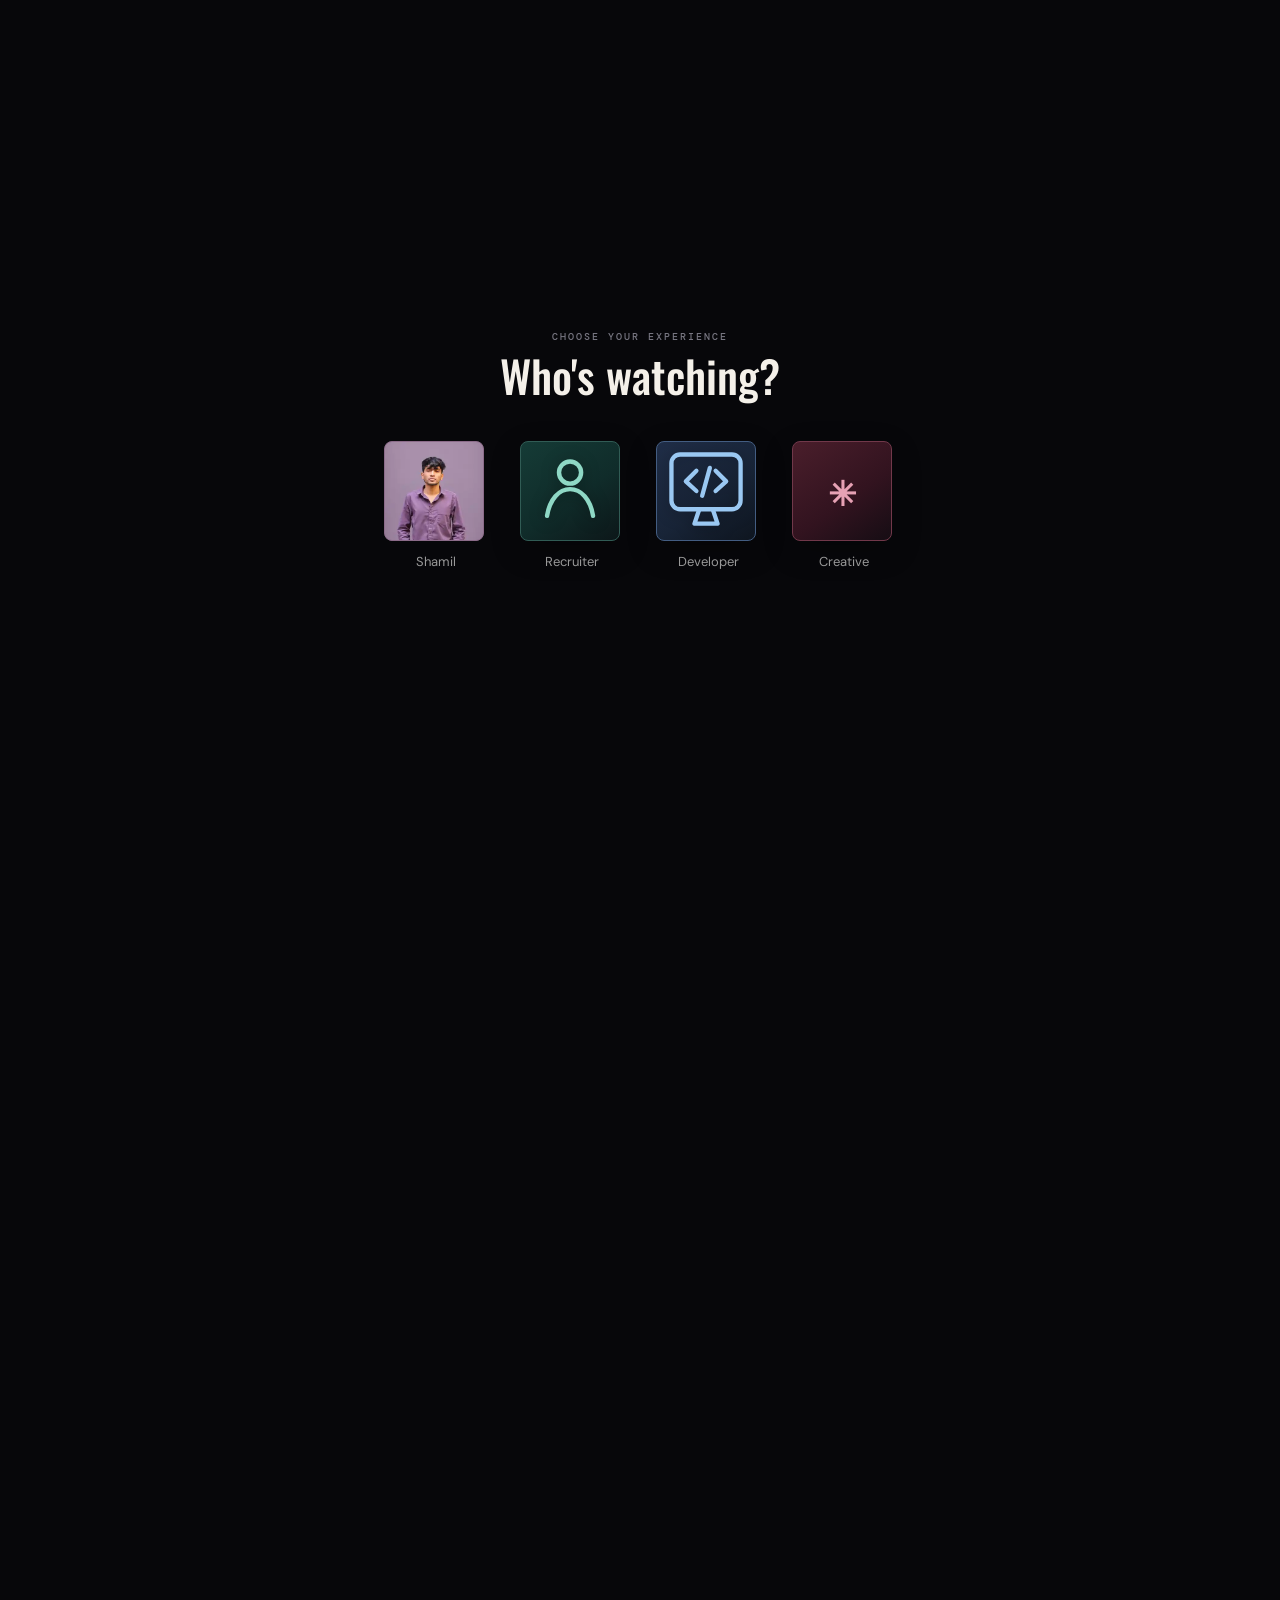
==== commit 4e5e85bc: "Fix project category filters and show backend projects" ====
--- a/index.html
+++ b/index.html
@@ -104,6 +104,89 @@
   .hero-side::after{inset:-13%;box-shadow:0 0 0 14px rgba(229,19,43,.02)}
 }
 
+
+/* Cinematic motion pass — restrained, responsive, and reduced-motion aware */
+@keyframes heroCopyIn{from{opacity:0;transform:translate3d(0,24px,0)}to{opacity:1;transform:translate3d(0,0,0)}}
+@keyframes portraitIn{from{opacity:0;transform:translate3d(28px,-50%,0) scale(.965)}to{opacity:1;transform:translate3d(0,-50%,0) scale(1)}}
+@keyframes ringBreathe{0%,100%{transform:scale(1);opacity:.82}50%{transform:scale(1.025);opacity:1}}
+@keyframes accentDrift{0%,100%{transform:translate3d(0,0,0)}50%{transform:translate3d(0,-8px,0)}}
+@keyframes navEnter{from{opacity:0;transform:translateY(-7px)}to{opacity:1;transform:translateY(0)}}
+#site.ready .hero-copy{animation:heroCopyIn .8s cubic-bezier(.2,.7,.2,1) both}
+#site.ready .hero-side{animation:portraitIn 1s cubic-bezier(.2,.7,.2,1) .12s both}
+#site.ready .hero-side::before{animation:ringBreathe 7s ease-in-out 1.1s infinite}
+#site.ready .hero-side::after{animation:ringBreathe 9s ease-in-out 1.5s infinite reverse}
+#site.ready .nav-links a{animation:navEnter .45s ease both}
+#site.ready .nav-links a:nth-child(2){animation-delay:.04s}
+#site.ready .nav-links a:nth-child(3){animation-delay:.08s}
+#site.ready .nav-links a:nth-child(4){animation-delay:.12s}
+#site.ready .nav-links a:nth-child(5){animation-delay:.16s}
+#site.ready .hero .eyebrow{animation:heroCopyIn .55s ease .08s both}
+#site.ready .hero .hero-meta{animation:heroCopyIn .6s ease .25s both}
+#site.ready .hero .hero-actions{animation:heroCopyIn .65s ease .32s both}
+#site.ready .hero .scroll-cue{animation:heroCopyIn .7s ease .6s both}
+.nav-links a{transition:color .22s ease,opacity .22s ease}
+.nav-links a:hover{color:var(--accent,#54e2cc);opacity:1}
+.nav-links a::after{transition:transform .24s ease}
+.project,.crm-item,.skill-card,.timeline-item,.about-card{transition:transform .28s ease,border-color .28s ease,background-color .28s ease,box-shadow .28s ease}
+.project:hover,.crm-item:hover,.skill-card:hover,.timeline-item:hover,.about-card:hover{transform:translateY(-5px);border-color:rgba(76,220,201,.42);box-shadow:0 16px 38px rgba(0,0,0,.2)}
+.poster{transition:filter .3s ease,background-size .4s ease}
+.project:hover .poster{filter:saturate(1.12) brightness(1.06)}
+button,a,.text-link{ -webkit-tap-highlight-color:transparent}
+button:not(:disabled){transition:transform .2s ease,filter .2s ease,border-color .2s ease,background-color .2s ease}
+button:not(:disabled):hover{filter:brightness(1.06)}
+button:not(:disabled):active{transform:translateY(1px) scale(.99)}
+.hero-side::before,.hero-side::after{transform-origin:center}
+#site.motion-ready .motion-reveal{opacity:0;transform:translate3d(0,22px,0);transition:opacity .65s ease,transform .65s cubic-bezier(.2,.7,.2,1)}
+#site.motion-ready .motion-reveal.is-visible{opacity:1;transform:translate3d(0,0,0)}
+#site.motion-ready .project.motion-reveal:nth-child(3n+2){transition-delay:.07s}
+#site.motion-ready .project.motion-reveal:nth-child(3n){transition-delay:.13s}
+#site.motion-ready .crm-item.motion-reveal:nth-child(3n+2){transition-delay:.06s}
+#site.motion-ready .crm-item.motion-reveal:nth-child(3n){transition-delay:.12s}
+@media(max-width:850px){
+  .project:hover,.crm-item:hover,.skill-card:hover,.timeline-item:hover,.about-card:hover{transform:translateY(-2px)}
+  #site.ready .hero-side::before,#site.ready .hero-side::after{animation:none}
+}
+@media(prefers-reduced-motion:reduce){
+  #site.ready .hero-copy,#site.ready .hero-side,#site.ready .nav-links a,#site.ready .hero .eyebrow,#site.ready .hero .hero-meta,#site.ready .hero .hero-actions,#site.ready .hero .scroll-cue,
+  #site.ready .hero-side::before,#site.ready .hero-side::after{animation:none!important}
+  #site.motion-ready .motion-reveal{opacity:1!important;transform:none!important;transition:none!important}
+  .project,.crm-item,.skill-card,.timeline-item,.about-card,button,a,.text-link{transition:none!important}
+}
+
+
+/* Hero alignment correction: reserve a real column for the portrait and preserve vertical centering during animation */
+@media(min-width:851px){
+  .hero-copy{width:48vw;max-width:720px;min-width:0}
+  .hero h1{font-size:clamp(76px,10.8vw,166px);line-height:.82;overflow-wrap:normal}
+  .hero-intro{max-width:540px}
+  .hero-side{right:7%!important;top:50%!important;width:clamp(400px,36vw,540px)!important;transform:translateY(-50%)}
+}
+@media(min-width:851px) and (max-width:1100px){
+  .hero-copy{width:46vw}
+  .hero h1{font-size:clamp(72px,9.7vw,118px)}
+  .hero-side{right:4%!important;width:clamp(360px,38vw,420px)!important}
+}
+@media(max-width:850px){
+  .hero{align-items:flex-start;padding-top:clamp(150px,22vh,210px);padding-bottom:100px;min-height:100svh}
+  .hero-copy{width:100%;max-width:600px}
+  .hero h1{font-size:clamp(76px,12vw,120px);line-height:.82}
+  .hero-side{top:auto!important;right:8%!important;bottom:8%!important;width:clamp(220px,32vw,300px)!important;transform:none}
+  .hero-side::before{inset:-6%}
+  .hero-side::after{inset:-12%}
+}
+@media(max-width:560px){
+  .hero{padding-top:135px;padding-bottom:320px;min-height:100svh}
+  .hero-copy{max-width:100%}
+  .hero h1{font-size:clamp(68px,17vw,102px);line-height:.84}
+  .hero-sub{margin:15px 0}
+  .hero-meta{max-width:100%;gap:7px}
+  .hero-intro{max-width:100%;font-size:13px;line-height:1.65;margin:18px 0}
+  .hero-side{right:12%!important;bottom:54px!important;top:auto!important;width:clamp(170px,48vw,220px)!important;transform:none}
+  .hero-side::before{inset:-6%;box-shadow:0 0 0 10px rgba(76,220,201,.04),0 0 0 23px rgba(76,220,201,.025)}
+  .hero-side::after{inset:-13%;box-shadow:0 0 0 14px rgba(229,19,43,.02)}
+  .scroll-cue{bottom:18px}
+}
+
 </style>
 </head>
 <body class="lock">
@@ -114,7 +197,7 @@
 <nav class="nav"><a class="brand" href="#top">SH<b>.</b></a><div class="nav-links"><a href="#projects">Projects</a><a href="#about">About</a><a href="#journey">Journey</a><a href="#skills">Skills</a><a href="#contact">Contact</a></div><div class="nav-right"><button class="profile-pill" id="switch-profile">PROFILE ↗</button></div></nav>
 <main>
 <section class="hero" id="top"><div class="hero-copy"><div class="series-mark">A SHAMIL ORIGINAL</div><h1>SHAMIL<span>HANEEFA</span></h1><div class="hero-sub">THE FLUTTER DEVELOPER</div><div class="hero-meta"><span class="rating">PORTFOLIO</span><span>Flutter & Dart</span><span>•</span><span>iOS + Android</span><span>•</span><span>Build · Integrate · Ship</span></div><p class="hero-intro">I build cross-platform mobile applications and practical product workflows — from polished Flutter interfaces to API integration, native Android features, debugging, and release.</p><div class="actions"><a class="btn primary" href="#projects">▶ Explore my work</a><button class="btn" id="open-resume">＋ Quick resume</button></div></div><div class="hero-side"><img class="hero-portrait" src="assets/IMG_20261010_025201.png?v=1" alt="Shamil Haneefa portrait"></div><div class="scroll-cue">SCROLL TO EXPLORE</div></section>
-<section class="content-section gutter" id="watch"><div class="section-head"><div><div class="eyebrow">CONTINUE EXPLORING</div><h2>Pick up the story.</h2></div><p>Product work across mobile applications, CRM workflows, backend integration, and independent builds.</p></div><div class="watch-strip"><a class="watch-card" href="#projects"><span class="big">01</span><div class="eyebrow">Production app</div><h3>Contact Boss</h3><p>Cross-platform contact and call management.</p></a><a class="watch-card" href="#staypaw"><span class="big">02</span><div class="eyebrow">Product build</div><h3>StayPaw</h3><p>Pet care, shelter, booking and messaging platform.</p></a><a class="watch-card" href="#crm"><span class="big">03</span><div class="eyebrow">Business workflows</div><h3>CRM Projects</h3><p>Solaris, VidyaNexis, Travel Allowance and Expenses.</p></a></div></section>
+<section class="content-section gutter" id="watch"><div class="section-head"><div><div class="eyebrow">CONTINUE EXPLORING</div><h2>Pick up the story.</h2></div><p>Product work across mobile applications, CRM workflows, backend integration, and independent builds.</p></div><div class="watch-strip"><a class="watch-card" href="#projects"><span class="big">01</span><div class="eyebrow">Production app</div><h3>Contact Boss</h3><p>Cross-platform contact and call management.</p></a><a class="watch-card" href="#projects"><span class="big">02</span><div class="eyebrow">Product build</div><h3>StayPaw</h3><p>Pet care, shelter, booking and messaging platform.</p></a><a class="watch-card" href="#crm"><span class="big">03</span><div class="eyebrow">Business workflows</div><h3>CRM Projects</h3><p>Solaris, VidyaNexis, Travel Allowance and Expenses.</p></a></div></section>
 <section class="content-section" id="projects"><div class="gutter"><div class="section-head"><div><div class="eyebrow">01 / SELECTED WORK</div><h2>Originals.</h2></div><p>Each project is a different kind of problem: mobile product delivery, API-first architecture, CRM workflow design, or an independent build.</p></div><div class="filters"><button class="filter active" data-filter="all">All work</button><button class="filter" data-filter="mobile">Mobile</button><button class="filter" data-filter="crm">CRM</button><button class="filter" data-filter="backend">Backend / product</button><button class="filter" data-filter="web">Web / creative</button></div><div class="project-grid" id="project-grid"></div>
 <div class="crm-block" id="crm"><div class="eyebrow">CRM COLLECTION / BUSINESS SYSTEMS</div><h3 class="crm-title">Every CRM project, named.</h3><p class="crm-note">Business workflow development across employee management, leads, customers, travel claims, expenses, and service information.</p><div class="crm-grid"><article class="crm-item crm-repo"><h4><a href="https://github.com/ufsgit/vidyanexis" target="_blank" rel="noopener noreferrer">VidyaNexis</a></h4><p>CRM project repository · Open on GitHub ↗</p></article><article class="crm-item crm-repo"><h4><a href="https://github.com/ufsgit/focus_energy" target="_blank" rel="noopener noreferrer">Focus Energy</a></h4><p>CRM project repository · Open on GitHub ↗</p></article><article class="crm-item crm-repo"><h4><a href="https://github.com/ufsgit/techtify" target="_blank" rel="noopener noreferrer">Techtify</a></h4><p>CRM project repository · Open on GitHub ↗</p></article><article class="crm-item crm-repo"><h4><a href="https://github.com/ufsgit/b_and_b_associates" target="_blank" rel="noopener noreferrer">B and B Associates</a></h4><p>CRM project repository · Open on GitHub ↗</p></article><article class="crm-item crm-repo"><h4><a href="https://github.com/ufsgit/innovace" target="_blank" rel="noopener noreferrer">Innovace</a></h4><p>CRM project repository · Open on GitHub ↗</p></article><article class="crm-item crm-repo"><h4><a href="https://github.com/ufsgit/sun-focus" target="_blank" rel="noopener noreferrer">Sun Focus</a></h4><p>CRM project repository · Open on GitHub ↗</p></article><article class="crm-item crm-repo"><h4><a href="https://github.com/ufsgit/bodhie_solar" target="_blank" rel="noopener noreferrer">Bodhie Solar</a></h4><p>CRM project repository · Open on GitHub ↗</p></article><article class="crm-item crm-repo"><h4><a href="https://github.com/workufstechnologies/trackboxstudent" target="_blank" rel="noopener noreferrer">Trackbox Student</a></h4><p>CRM project repository · Open on GitHub ↗</p></article>
 <article class="crm-item"><h4>Solaris</h4><p>Employee Management CRM — Travel Allowance dashboards, claims, reports, approvals, expenses, and role-based access.</p></article>
@@ -124,7 +207,7 @@
 <article class="crm-item"><h4>Lead Management</h4><p>Lead listing, latest sorting, contextual association, and additional workflow fields.</p></article>
 <article class="crm-item"><h4>Customer Management</h4><p>Customer data presentation and backend field mapping, including Place based on Address2.</p></article>
 </div></div></div></section>
-<section class="content-section gutter" id="staypaw"><div class="section-head"><div><div class="eyebrow">02 / PRODUCT BUILD</div><h2>StayPaw.</h2></div><p>A pet-care platform with a Flutter client and REST API backend. The work spans authentication, shelters, bookings, messaging, pet profiles, and care timelines.</p></div><div class="project-grid" id="staypaw-card"></div></section>
+
 <section class="content-section gutter" id="about"><div class="section-head"><div><div class="eyebrow">03 / THE DEVELOPER</div><h2>Curious by default.</h2></div></div><div class="about-layout"><p class="about-lead">I turn product requirements into reliable mobile experiences — with care for architecture, integration, and the small details that make an app feel finished.</p><div><p class="about-copy">My work spans Flutter application development, REST API integration, state management, local persistence, CRM modules, and native Android integration. I enjoy owning features from UI implementation through debugging, testing, and deployment. At UFS Technologies, I built applications from scratch and contributed to shipping across iOS and Android.</p><p class="about-copy">I also build independently: StayPaw's API-first product architecture, a music player, a team scheduler, a minimal-luxury storefront for House of Scents, and a 2D pen-fighting physics prototype.</p><div class="skill-pills"><span>Flutter & Dart</span><span>Clean Architecture</span><span>BLoC / Cubit</span><span>Riverpod</span><span>Provider</span><span>REST APIs / Dio</span><span>SQLite / SQL</span><span>Node.js</span><span>Kotlin / MethodChannel</span><span>Git & GitHub</span><span>Postman</span><span>App deployment</span></div></div></div></section>
 <section class="content-section gutter" id="journey"><div class="section-head"><div><div class="eyebrow">04 / THE JOURNEY</div><h2>Built through doing.</h2></div><p>From hands-on app development to product architecture, the thread is the same: build, integrate, debug, improve.</p></div><div class="timeline"><div class="timeline-row"><div class="mono">EXPERIENCE</div><div><h3>Flutter Developer · UFS Technologies</h3><p>Built and deployed cross-platform mobile applications from scratch. Worked on CRM capabilities, API integrations, native Android functionality, debugging, and release workflows.</p></div></div><div class="timeline-row"><div class="mono">PRODUCTION</div><div><h3>Contact Boss</h3><p>Worked on a cross-platform contact and call-management app and helped take it through iOS and Android deployment.</p></div></div><div class="timeline-row"><div class="mono">BUSINESS SYSTEMS</div><div><h3>Solaris · VidyaNexis</h3><p>Implemented employee-management, travel allowance, expense, lead, and customer workflows with API-driven data and permission-aware UI.</p></div></div><div class="timeline-row"><div class="mono">FULL STACK</div><div><h3>StayPaw</h3><p>Designed a Flutter client architecture and backend modules for authentication, shelters, bookings, messages, pet profiles, and activity timelines.</p></div></div><div class="timeline-row"><div class="mono">INDEPENDENT</div><div><h3>Projects beyond CRM</h3><p>Music Player · Team Scheduler · House of Scents · Pen Fight Physics Game.</p></div></div></div></section>
 <section class="content-section gutter" id="skills"><div class="section-head"><div><div class="eyebrow">05 / TOOLKIT</div><h2>My stack.</h2></div><p>Tools selected around the needs of the product, the API, and the user experience.</p></div><div class="crm-grid"><article class="crm-item"><h4>Mobile</h4><p>Flutter, Dart, Material UI, responsive layouts, platform integration, app release workflows.</p></article><article class="crm-item"><h4>Architecture</h4><p>Clean Architecture, Repository pattern, BLoC/Cubit, Riverpod, Provider.</p></article><article class="crm-item"><h4>Integration</h4><p>REST APIs, Dio, JSON models, authentication flows, Kotlin, MethodChannel.</p></article><article class="crm-item"><h4>Data & Backend</h4><p>SQLite, MySQL, PostgreSQL, Node.js, Supabase, offline-first patterns.</p></article><article class="crm-item"><h4>Quality</h4><p>Debugging, loading and error states, maintainability, performance-conscious UI.</p></article><article class="crm-item"><h4>Delivery</h4><p>Git, GitHub, Postman, Android/iOS builds, App Store and Play Store deployment.</p></article></div></section>
@@ -148,17 +231,36 @@
 ];
 const grid=document.querySelector('#project-grid');
 function card(p){return '<article class="project" data-category="'+p.category+'"><button class="poster" style="--p1:'+p.p1+';--glow:'+p.glow+';width:100%;text-align:left;border:0;color:inherit" data-open="'+p.id+'"><span class="idx">ORIGINAL / '+p.number+'</span><span class="mark">'+p.mark+'</span><span class="poster-title">'+p.title+'</span><span class="tag">'+p.type.toUpperCase()+'</span></button><div class="project-info"><div class="type">'+p.type+'</div><h3>'+p.title+'</h3><p>'+p.desc+'</p><div class="project-foot"><span>'+p.stack.slice(0,2).join(' · ')+'</span><a href="#" class="text-link" data-open="'+p.id+'">View case ↗</a></div></div></article>'}
-grid.innerHTML=projects.filter(p=>p.id!=='staypaw').map(card).join('');
-document.querySelector('#staypaw-card').innerHTML=card(projects.find(p=>p.id==='staypaw'));
+grid.innerHTML=projects.map(card).join('');
 const modal=document.querySelector('#project-modal');
 function openProject(id){const p=projects.find(x=>x.id===id);if(!p)return;document.querySelector('#modal-title').textContent=p.title;document.querySelector('#modal-copy').textContent=p.desc;document.querySelector('#modal-stack').innerHTML=p.stack.map(x=>'<span>'+x+'</span>').join('');document.querySelector('#modal-features').innerHTML=p.features.map(x=>'<li>'+x+'</li>').join('');document.querySelector('#modal-link').href=p.link;modal.classList.add('open');document.body.classList.add('lock')}
 document.addEventListener('click',e=>{const b=e.target.closest('[data-open]');if(b){e.preventDefault();openProject(b.dataset.open)}if(e.target.closest('[data-close]')||e.target.classList.contains('modal')){document.querySelectorAll('.modal').forEach(m=>m.classList.remove('open'));document.body.classList.remove('lock')}});
-document.querySelectorAll('[data-filter]').forEach(b=>b.addEventListener('click',()=>{document.querySelectorAll('[data-filter]').forEach(x=>x.classList.toggle('active',x===b));document.querySelectorAll('#project-grid .project').forEach(c=>c.hidden=b.dataset.filter!=='all'&&c.dataset.category!==b.dataset.filter)}));
+document.querySelectorAll('[data-filter]').forEach(b=>b.addEventListener('click',()=>{const filter=b.dataset.filter;document.querySelectorAll('[data-filter]').forEach(x=>x.classList.toggle('active',x===b));document.querySelectorAll('#project-grid .project').forEach(c=>{c.hidden=filter!=='all'&&c.dataset.category!==filter});document.querySelector('#crm').hidden=filter!=='all'&&filter!=='crm';}));
 document.querySelector('#open-resume').addEventListener('click',()=>{document.querySelector('#resume-modal').classList.add('open');document.body.classList.add('lock')});
 document.addEventListener('keydown',e=>{if(e.key==='Escape'){document.querySelectorAll('.modal').forEach(m=>m.classList.remove('open'));document.body.classList.remove('lock')}});
 const opening=document.querySelector('#opening'),profiles=document.querySelector('#profiles'),site=document.querySelector('#site');
 function showProfiles(){opening.classList.add('done');profiles.classList.add('show')}
 function enter(profile){profiles.classList.remove('show');profiles.style.display='none';site.classList.add('ready');document.body.classList.remove('lock');if(profile==='shamil'){document.querySelector('#top').scrollIntoView({behavior:'instant',block:'start'})}else if(profile==='recruiter'){document.querySelector('#journey').scrollIntoView({behavior:'instant',block:'start'})}else if(profile==='developer'){document.querySelector('#projects').scrollIntoView({behavior:'instant',block:'start'})}else{document.querySelector('#about').scrollIntoView({behavior:'instant',block:'start'})}}
 setTimeout(showProfiles,1800);document.querySelector('#skip-intro').addEventListener('click',showProfiles);document.querySelectorAll('[data-profile]').forEach(b=>b.addEventListener('click',()=>enter(b.dataset.profile)));document.querySelector('#switch-profile').addEventListener('click',()=>{profiles.style.display='grid';profiles.classList.add('show');document.body.classList.add('lock')});
+
+/* Scroll reveals: elements remain visible if IntersectionObserver is unavailable */
+(function(){
+  const root=document.querySelector('#site');
+  if(!root)return;
+  const targets=root.querySelectorAll('.section-head,.project,.crm-item,.skill-card,.timeline-item,.about-card,.contact-card');
+  if(!('IntersectionObserver' in window))return;
+  root.classList.add('motion-ready');
+  targets.forEach(el=>el.classList.add('motion-reveal'));
+  const observer=new IntersectionObserver(entries=>{
+    entries.forEach(entry=>{
+      if(entry.isIntersecting){
+        entry.target.classList.add('is-visible');
+        observer.unobserve(entry.target);
+      }
+    });
+  },{threshold:.12,rootMargin:'0px 0px -36px 0px'});
+  targets.forEach(el=>observer.observe(el));
+})();
+
 </script>
 </body></html>
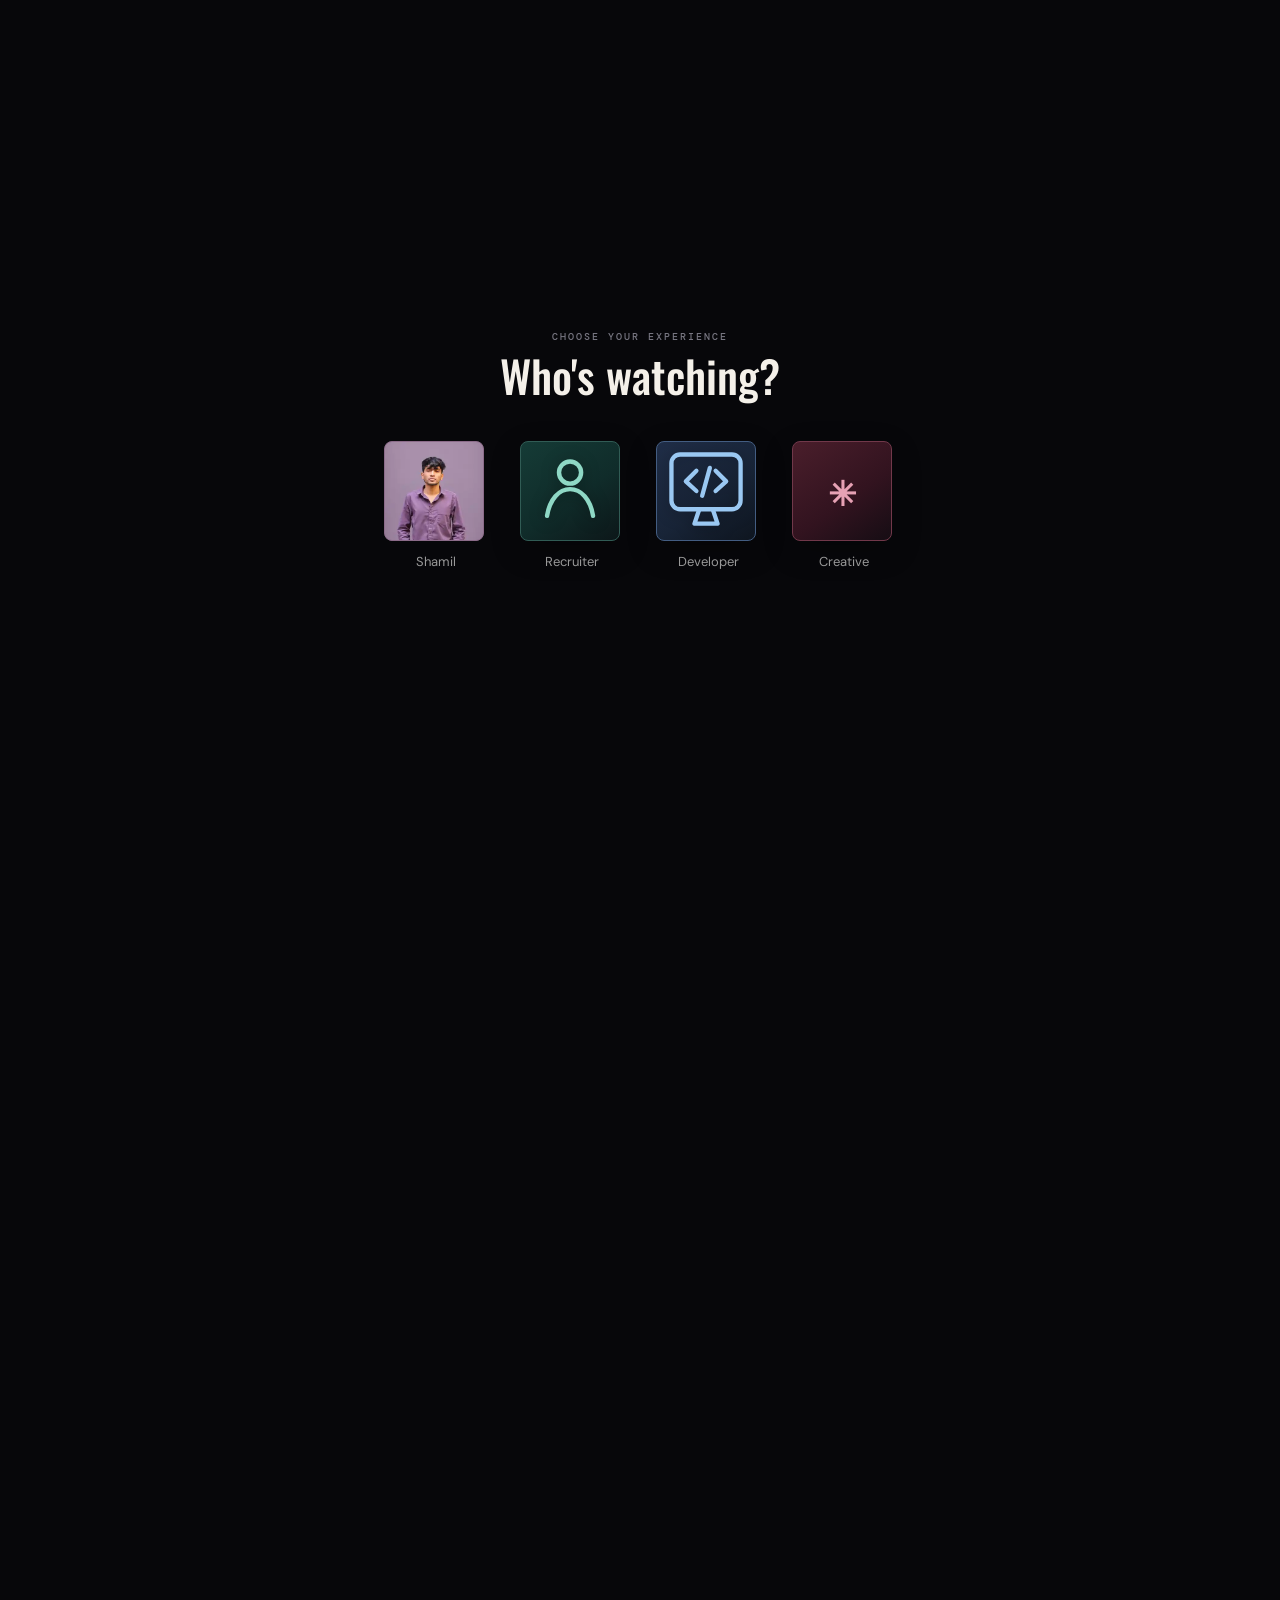
==== commit e8bb5785: "Show all portfolio projects without repeating CRM entries" ====
--- a/index.html
+++ b/index.html
@@ -199,7 +199,7 @@
 <section class="hero" id="top"><div class="hero-copy"><div class="series-mark">A SHAMIL ORIGINAL</div><h1>SHAMIL<span>HANEEFA</span></h1><div class="hero-sub">THE FLUTTER DEVELOPER</div><div class="hero-meta"><span class="rating">PORTFOLIO</span><span>Flutter & Dart</span><span>•</span><span>iOS + Android</span><span>•</span><span>Build · Integrate · Ship</span></div><p class="hero-intro">I build cross-platform mobile applications and practical product workflows — from polished Flutter interfaces to API integration, native Android features, debugging, and release.</p><div class="actions"><a class="btn primary" href="#projects">▶ Explore my work</a><button class="btn" id="open-resume">＋ Quick resume</button></div></div><div class="hero-side"><img class="hero-portrait" src="assets/IMG_20261010_025201.png?v=1" alt="Shamil Haneefa portrait"></div><div class="scroll-cue">SCROLL TO EXPLORE</div></section>
 <section class="content-section gutter" id="watch"><div class="section-head"><div><div class="eyebrow">CONTINUE EXPLORING</div><h2>Pick up the story.</h2></div><p>Product work across mobile applications, CRM workflows, backend integration, and independent builds.</p></div><div class="watch-strip"><a class="watch-card" href="#projects"><span class="big">01</span><div class="eyebrow">Production app</div><h3>Contact Boss</h3><p>Cross-platform contact and call management.</p></a><a class="watch-card" href="#projects"><span class="big">02</span><div class="eyebrow">Product build</div><h3>StayPaw</h3><p>Pet care, shelter, booking and messaging platform.</p></a><a class="watch-card" href="#crm"><span class="big">03</span><div class="eyebrow">Business workflows</div><h3>CRM Projects</h3><p>Solaris, VidyaNexis, Travel Allowance and Expenses.</p></a></div></section>
 <section class="content-section" id="projects"><div class="gutter"><div class="section-head"><div><div class="eyebrow">01 / SELECTED WORK</div><h2>Originals.</h2></div><p>Each project is a different kind of problem: mobile product delivery, API-first architecture, CRM workflow design, or an independent build.</p></div><div class="filters"><button class="filter active" data-filter="all">All work</button><button class="filter" data-filter="mobile">Mobile</button><button class="filter" data-filter="crm">CRM</button><button class="filter" data-filter="backend">Backend / product</button><button class="filter" data-filter="web">Web / creative</button></div><div class="project-grid" id="project-grid"></div>
-<div class="crm-block" id="crm"><div class="eyebrow">CRM COLLECTION / BUSINESS SYSTEMS</div><h3 class="crm-title">Every CRM project, named.</h3><p class="crm-note">Business workflow development across employee management, leads, customers, travel claims, expenses, and service information.</p><div class="crm-grid"><article class="crm-item crm-repo"><h4><a href="https://github.com/ufsgit/vidyanexis" target="_blank" rel="noopener noreferrer">VidyaNexis</a></h4><p>CRM project repository · Open on GitHub ↗</p></article><article class="crm-item crm-repo"><h4><a href="https://github.com/ufsgit/focus_energy" target="_blank" rel="noopener noreferrer">Focus Energy</a></h4><p>CRM project repository · Open on GitHub ↗</p></article><article class="crm-item crm-repo"><h4><a href="https://github.com/ufsgit/techtify" target="_blank" rel="noopener noreferrer">Techtify</a></h4><p>CRM project repository · Open on GitHub ↗</p></article><article class="crm-item crm-repo"><h4><a href="https://github.com/ufsgit/b_and_b_associates" target="_blank" rel="noopener noreferrer">B and B Associates</a></h4><p>CRM project repository · Open on GitHub ↗</p></article><article class="crm-item crm-repo"><h4><a href="https://github.com/ufsgit/innovace" target="_blank" rel="noopener noreferrer">Innovace</a></h4><p>CRM project repository · Open on GitHub ↗</p></article><article class="crm-item crm-repo"><h4><a href="https://github.com/ufsgit/sun-focus" target="_blank" rel="noopener noreferrer">Sun Focus</a></h4><p>CRM project repository · Open on GitHub ↗</p></article><article class="crm-item crm-repo"><h4><a href="https://github.com/ufsgit/bodhie_solar" target="_blank" rel="noopener noreferrer">Bodhie Solar</a></h4><p>CRM project repository · Open on GitHub ↗</p></article><article class="crm-item crm-repo"><h4><a href="https://github.com/workufstechnologies/trackboxstudent" target="_blank" rel="noopener noreferrer">Trackbox Student</a></h4><p>CRM project repository · Open on GitHub ↗</p></article>
+<div class="crm-block" id="crm"><div class="eyebrow">CRM MODULES / BUSINESS SYSTEMS</div><h3 class="crm-title">CRM modules & workflows.</h3><p class="crm-note">Business workflow development across employee management, leads, customers, travel claims, expenses, and service information.</p><div class="crm-grid">
 <article class="crm-item"><h4>Solaris</h4><p>Employee Management CRM — Travel Allowance dashboards, claims, reports, approvals, expenses, and role-based access.</p></article>
 <article class="crm-item"><h4>Lead &amp; Customer Workflows</h4><p>CRM improvements across lead sorting, customer information, place mapping, AMC dates, and work-completion tracking.</p></article>
 <article class="crm-item"><h4>Travel Allowance</h4><p>Dedicated claim lifecycle with distance × rate calculation, paginated claim lists, reports, and approve/reject actions.</p></article>
@@ -227,7 +227,13 @@
 {id:'music',title:'Music Player',type:'Audio app',category:'mobile',mark:'MP',number:'07',p1:'#2d1740',glow:'rgba(201,155,255,.28)',stack:['Flutter','Dart','just_audio','audio_session'],desc:'A Flutter music-player project focused on playback, audio handling, and media presentation.',features:['Audio playback','Track presentation','Playback controls'],link:'https://github.com/xam-i/music_player'},
 {id:'scheduler',title:'Team Scheduler',type:'Scheduling app',category:'mobile',mark:'TS',number:'08',p1:'#103843',glow:'rgba(97,224,232,.25)',stack:['Flutter','Dart','Supabase'],desc:'A scheduling application built as a machine-test project, with Supabase-backed data workflows.',features:['Scheduling flows','Backend integration','Data-driven UI'],link:'https://github.com/xam-i/team_scheduler'},
 {id:'scents',title:'House of Scents',type:'Client storefront',category:'web',mark:'HOS',number:'09',p1:'#3a2a13',glow:'rgba(217,189,138,.27)',stack:['Responsive Web','E-commerce','UI/UX'],desc:'A minimal-luxury storefront concept for fragrance and diffuser products, with product discovery and commerce journeys.',features:['Home, shop and product details','Cart, checkout and wishlist concepts','FAQ and contact pages','WhatsApp integration'],link:'https://github.com/xam-i/HOS-House-Of-Scents'},
-{id:'penfight',title:'Pen Fight',type:'2D physics prototype',category:'web',mark:'PF',number:'10',p1:'#422018',glow:'rgba(255,155,99,.25)',stack:['Flutter','Dart','2D Physics'],desc:'A physics-based pen-fighting game prototype with an aim controller and tuning configuration.',features:['Aim controller','Physics tuning','Prototype gameplay'],link:'https://github.com/xam-i/project_n'}
+{id:'penfight',title:'Pen Fight',type:'2D physics prototype',category:'web',mark:'PF',number:'10',p1:'#422018',glow:'rgba(255,155,99,.25)',stack:['Flutter','Dart','2D Physics'],desc:'A physics-based pen-fighting game prototype with an aim controller and tuning configuration.',features:['Aim controller','Physics tuning','Prototype gameplay'],link:'https://github.com/xam-i/project_n'},
+{id:'focus-energy',title:'Focus Energy',type:'CRM repository',category:'crm',mark:'FE',number:'11',p1:'#163b32',glow:'rgba(80,227,194,.25)',stack:['Flutter','CRM','REST APIs'],desc:'CRM project repository for business workflows and operational management.',features:['CRM workflow screens','Business data handling','API-driven application features'],link:'https://github.com/ufsgit/focus_energy'},
+{id:'techtify',title:'Techtify',type:'CRM repository',category:'crm',mark:'TC',number:'12',p1:'#19354a',glow:'rgba(91,200,255,.25)',stack:['Flutter','CRM','REST APIs'],desc:'CRM project repository for business application workflows.',features:['CRM screens and workflows','Business data presentation','API integration'],link:'https://github.com/ufsgit/techtify'},
+{id:'bb-associates',title:'B and B Associates',type:'CRM repository',category:'crm',mark:'BB',number:'13',p1:'#443018',glow:'rgba(255,193,107,.24)',stack:['Flutter','CRM','REST APIs'],desc:'CRM project repository for B and B Associates business workflows.',features:['Business workflow screens','Customer and operational data','API-backed features'],link:'https://github.com/ufsgit/b_and_b_associates'},
+{id:'innovace',title:'Innovace',type:'CRM repository',category:'crm',mark:'IN',number:'14',p1:'#33204a',glow:'rgba(193,160,255,.25)',stack:['Flutter','CRM','REST APIs'],desc:'CRM project repository for business management workflows.',features:['CRM feature development','Structured business data','API integration'],link:'https://github.com/ufsgit/innovace'},
+{id:'sun-focus',title:'Sun Focus',type:'CRM repository',category:'crm',mark:'SF',number:'15',p1:'#463018',glow:'rgba(255,155,99,.24)',stack:['Flutter','CRM','REST APIs'],desc:'CRM project repository for Sun Focus operational workflows.',features:['Business workflow screens','Data-driven UI','API-backed features'],link:'https://github.com/ufsgit/sun-focus'},
+{id:'trackbox-student',title:'Trackbox Student',type:'Student management CRM',category:'crm',mark:'TS',number:'16',p1:'#173743',glow:'rgba(97,224,232,.24)',stack:['Flutter','CRM','REST APIs'],desc:'Student management project repository with workflow-oriented application features.',features:['Student-focused workflows','Data presentation','API integration'],link:'https://github.com/workufstechnologies/trackboxstudent'}
 ];
 const grid=document.querySelector('#project-grid');
 function card(p){return '<article class="project" data-category="'+p.category+'"><button class="poster" style="--p1:'+p.p1+';--glow:'+p.glow+';width:100%;text-align:left;border:0;color:inherit" data-open="'+p.id+'"><span class="idx">ORIGINAL / '+p.number+'</span><span class="mark">'+p.mark+'</span><span class="poster-title">'+p.title+'</span><span class="tag">'+p.type.toUpperCase()+'</span></button><div class="project-info"><div class="type">'+p.type+'</div><h3>'+p.title+'</h3><p>'+p.desc+'</p><div class="project-foot"><span>'+p.stack.slice(0,2).join(' · ')+'</span><a href="#" class="text-link" data-open="'+p.id+'">View case ↗</a></div></div></article>'}
